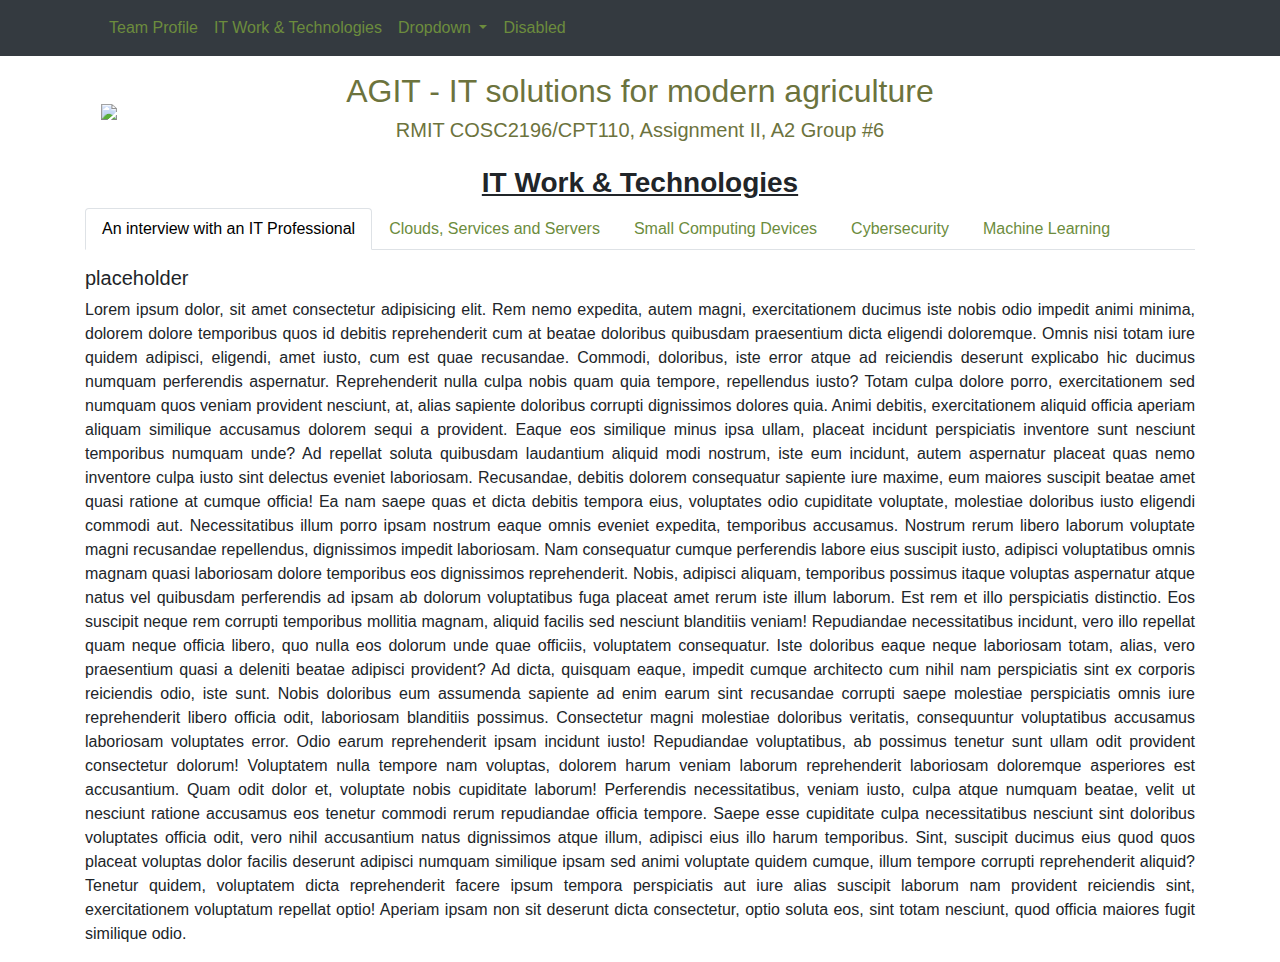
==== it_work_technologies.html @ 62712d17 "styles changed; content added;" ====
<!DOCTYPE html>
<html lang="en">

<head>
    <meta charset="UTF-8">
    <meta name="viewport" content="width=device-width, initial-scale=1.0">
    <meta http-equiv="X-UA-Compatible" content="ie=edge">
    <title>AGIT - IT Work & Technologies</title>
    <link rel="stylesheet" href="style.css">
    <link rel="stylesheet" href="https://stackpath.bootstrapcdn.com/bootstrap/4.3.1/css/bootstrap.min.css"
        integrity="sha384-ggOyR0iXCbMQv3Xipma34MD+dH/1fQ784/j6cY/iJTQUOhcWr7x9JvoRxT2MZw1T" crossorigin="anonymous">
    <script src="https://ajax.googleapis.com/ajax/libs/jquery/3.4.1/jquery.min.js"></script>
    <script src="https://stackpath.bootstrapcdn.com/bootstrap/4.3.1/js/bootstrap.min.js"
        integrity="sha384-JjSmVgyd0p3pXB1rRibZUAYoIIy6OrQ6VrjIEaFf/nJGzIxFDsf4x0xIM+B07jRM"
        crossorigin="anonymous"></script>
</head>

<body>

    <!--nav to be replaced when everything is finished-->

    <div id="main_nav" class="container-fluid bg-dark">
        <div class="container">
            <nav class="navbar navbar-expand-lg">
                <button class="navbar-toggler" type="button" data-toggle="collapse"
                    data-target="#navbarSupportedContent" aria-controls="navbarSupportedContent" aria-expanded="false"
                    aria-label="Toggle navigation">
                    <span class="navbar-toggler-icon"></span>
                </button>

                <div class="collapse navbar-collapse" id="navbarSupportedContent">
                    <ul class="navbar-nav mr-auto">
                        <li class="nav-item">
                            <a class="nav-link" href="index.html">Team Profile</a>
                        </li>
                        <li class="nav-item active">
                            <a class="nav-link" href="it_work_technologies.html">IT Work & Technologies</a>
                        </li>
                        <li class="nav-item dropdown">
                            <a class="nav-link dropdown-toggle" href="#" id="navbarDropdown" role="button"
                                data-toggle="dropdown" aria-haspopup="true" aria-expanded="false">
                                Dropdown
                            </a>
                            <div class="dropdown-menu" aria-labelledby="navbarDropdown">
                                <a class="dropdown-item" href="#">Action</a>
                                <a class="dropdown-item" href="#">Another action</a>
                                <div class="dropdown-divider"></div>
                                <a class="dropdown-item" href="#">Something else here</a>
                            </div>
                        </li>
                        <li class="nav-item">
                            <a class="nav-link disabled" href="#">Disabled</a>
                        </li>
                    </ul>
                </div>
            </nav>
        </div>
    </div>



    <div id="header" class="container">
        <div class="row align-items-center p-3">
            <div class="col col-4 col-md-2 col-lg-1">
                <img src="img/logo.png" width="80%">
            </div>
            <div class="col col-10 text-center">
                <h2>
                    AGIT - IT solutions for modern agriculture
                </h2>
                <h5>
                    RMIT COSC2196/CPT110, Assignment II, A2 Group #6
                </h5>
            </div>
        </div>
    </div>


    <div id="technology-content" class="container">
        <div class="row justify-content-center">
            <div class="col">
                <h3 class="head text-center">
                    IT Work & Technologies
                </h3>
            </div>
            <div class="col col-xl-12">
                <ul class="nav nav-tabs" id="myTab" role="tablist">
                    <li class="nav-item">
                        <a class="nav-link active" id="IT-interview-tab" data-toggle="tab" href="#IT-interview"
                            role="tab" aria-controls="IT-interview" aria-selected="true">An interview with an IT
                            Professional</a>
                    </li>
                    <li class="nav-item">
                        <a class="nav-link" id="clouds_services_servers-tab" data-toggle="tab"
                            href="#clouds_services_servers" role="tab" aria-controls="clouds_services_servers"
                            aria-selected="false">Clouds, Services and Servers</a>
                    </li>
                    <li class="nav-item">
                        <a class="nav-link" id="sbc-tab" data-toggle="tab" href="#sbc" role="tab" aria-controls="sbc"
                            aria-selected="false">Small Computing Devices</a>
                    </li>
                    <li class="nav-item">
                        <a class="nav-link" id="cybersecurity-tab" data-toggle="tab" href="#cybersecurity" role="tab"
                            aria-controls="cybersecurity" aria-selected="false">Cybersecurity</a>
                    </li>
                    <li class="nav-item">
                        <a class="nav-link" id="machine-learning-tab" data-toggle="tab" href="#machine-learning"
                            role="tab" aria-controls="machine-learning" aria-selected="false">Machine Learning</a>
                    </li>
                </ul>
                <div class="tab-content pt-3 fade-bg" id="myTabContent">
                    <div class="tab-pane fade show active" id="IT-interview" role="tabpanel"
                        aria-labelledby="IT-interview-tab">
                        <h5>
                            <!--To be filled in-->
                            placeholder
                        </h5>
                        <p>
                            Lorem ipsum dolor, sit amet consectetur adipisicing elit. Rem nemo expedita, autem magni,
                            exercitationem ducimus iste nobis odio impedit animi minima, dolorem dolore temporibus quos
                            id debitis reprehenderit cum at beatae doloribus quibusdam praesentium dicta eligendi
                            doloremque. Omnis nisi totam iure quidem adipisci, eligendi, amet iusto, cum est quae
                            recusandae. Commodi, doloribus, iste error atque ad reiciendis deserunt explicabo hic
                            ducimus numquam perferendis aspernatur. Reprehenderit nulla culpa nobis quam quia tempore,
                            repellendus iusto? Totam culpa dolore porro, exercitationem sed numquam quos veniam
                            provident nesciunt, at, alias sapiente doloribus corrupti dignissimos dolores quia. Animi
                            debitis, exercitationem aliquid officia aperiam aliquam similique accusamus dolorem sequi a
                            provident. Eaque eos similique minus ipsa ullam, placeat incidunt perspiciatis inventore
                            sunt nesciunt temporibus numquam unde? Ad repellat soluta quibusdam laudantium aliquid modi
                            nostrum, iste eum incidunt, autem aspernatur placeat quas nemo inventore culpa iusto sint
                            delectus eveniet laboriosam. Recusandae, debitis dolorem consequatur sapiente iure maxime,
                            eum maiores suscipit beatae amet quasi ratione at cumque officia! Ea nam saepe quas et dicta
                            debitis tempora eius, voluptates odio cupiditate voluptate, molestiae doloribus iusto
                            eligendi commodi aut. Necessitatibus illum porro ipsam nostrum eaque omnis eveniet expedita,
                            temporibus accusamus. Nostrum rerum libero laborum voluptate magni recusandae repellendus,
                            dignissimos impedit laboriosam. Nam consequatur cumque perferendis labore eius suscipit
                            iusto, adipisci voluptatibus omnis magnam quasi laboriosam dolore temporibus eos dignissimos
                            reprehenderit. Nobis, adipisci aliquam, temporibus possimus itaque voluptas aspernatur atque
                            natus vel quibusdam perferendis ad ipsam ab dolorum voluptatibus fuga placeat amet rerum
                            iste illum laborum. Est rem et illo perspiciatis distinctio. Eos suscipit neque rem corrupti
                            temporibus mollitia magnam, aliquid facilis sed nesciunt blanditiis veniam! Repudiandae
                            necessitatibus incidunt, vero illo repellat quam neque officia libero, quo nulla eos dolorum
                            unde quae officiis, voluptatem consequatur. Iste doloribus eaque neque laboriosam totam,
                            alias, vero praesentium quasi a deleniti beatae adipisci provident? Ad dicta, quisquam
                            eaque, impedit cumque architecto cum nihil nam perspiciatis sint ex corporis reiciendis
                            odio, iste sunt. Nobis doloribus eum assumenda sapiente ad enim earum sint recusandae
                            corrupti saepe molestiae perspiciatis omnis iure reprehenderit libero officia odit,
                            laboriosam blanditiis possimus. Consectetur magni molestiae doloribus veritatis,
                            consequuntur voluptatibus accusamus laboriosam voluptates error. Odio earum reprehenderit
                            ipsam incidunt iusto! Repudiandae voluptatibus, ab possimus tenetur sunt ullam odit
                            provident consectetur dolorum! Voluptatem nulla tempore nam voluptas, dolorem harum veniam
                            laborum reprehenderit laboriosam doloremque asperiores est accusantium. Quam odit dolor et,
                            voluptate nobis cupiditate laborum! Perferendis necessitatibus, veniam iusto, culpa atque
                            numquam beatae, velit ut nesciunt ratione accusamus eos tenetur commodi rerum repudiandae
                            officia tempore. Saepe esse cupiditate culpa necessitatibus nesciunt sint doloribus
                            voluptates officia odit, vero nihil accusantium natus dignissimos atque illum, adipisci eius
                            illo harum temporibus. Sint, suscipit ducimus eius quod quos placeat voluptas dolor facilis
                            deserunt adipisci numquam similique ipsam sed animi voluptate quidem cumque, illum tempore
                            corrupti reprehenderit aliquid? Tenetur quidem, voluptatem dicta reprehenderit facere ipsum
                            tempora perspiciatis aut iure alias suscipit laborum nam provident reiciendis sint,
                            exercitationem voluptatum repellat optio! Aperiam ipsam non sit deserunt dicta consectetur,
                            optio soluta eos, sint totam nesciunt, quod officia maiores fugit similique odio.
                        </p>
                    </div>
                    <div class="tab-pane p-3 fade-bg" id="clouds_services_servers" role="tabpanel"
                        aria-labelledby="clouds_services_servers-tab">
                        <h5>
                            What does it do?
                        </h5>
                        <p>
                            Clouds, services and servers play a large and growing role in the information technology
                            world as so
                            much of our
                            daily lives and information are likely stored online on servers. Cloud technology can be
                            defined by
                            the use of
                            storing or accessing data and services through a network most commonly, the internet. Some
                            of the
                            most common cloud
                            services are known as software as a service (SaaS), platform as a service (PaaS) and
                            infrastructure
                            as a service
                            (IaaS).
                        </p>
                        <p>
                            SaaS is a subscription based model which offers hosted software such as Microsoft office
                            365.
                            (Office.com, 2019)
                            PaaS is a subscription based model which offers hosted hardware and software solutions such
                            as
                            Microsoft azure. (Azure.microsoft.com, 2019)
                            IaaS is a subscription based model which offers hosted infrastructure such as Rackspace.
                            (Rackspace,
                            2019)

                        </p>
                        <p>
                            Each of these different services are similar in the ways they work and are all accessed via
                            the same
                            means through an internet connection from whatever device you are using or wherever you are
                            as long
                            as you have an internet connection. As the internet gets progressively faster more and more
                            users
                            are switching to cloud based services as the accessibility and availability is better than
                            ever
                            before.
                        </p>
                        <p>
                            Some of the benefits to switching to cloud based services for a large company may mean
                            instead of
                            hosting rooms full of expensive server equipment running everything from software to storage
                            on
                            site, they can lease the hardware from a provider at a monthly cost varied on the companies
                            needs.
                            As the company grows and the requirements grow they can simply ask for more servers or
                            storage space
                            for example and the impact is minimal along with the cost. If the company had to expand
                            onsite
                            storage for example this could cost tens of thousands of dollars in new hardware as opposed
                            to
                            simply adding onto an existing subscription cost.
                        </p>
                        <p>
                            Cloud technology and what makes it state of the art to say is that it is forming a
                            foundation for
                            the next generation of innovation and opens up the pathway for future exciting developments.
                            The
                            technology is changing the way business is structured and operated leaving developers with a
                            platform that can be built on for many years to come.
                        </p>
                        <p>
                            Cloud computing has become extremely powerful recently and a there is now a cloud hosted
                            gaming
                            platform which offers ultra high spec gaming systems with custom servers. This allows gamers
                            to own
                            a budget pc, connect to this service and have access to some of the most powerful gaming
                            hardware
                            with a low monthly cost.
                        </p>
                        <p>
                            This means that the user is able to play a selection of the most popular gaming titles
                            available at
                            some of the highest settings and framerates without the need to pay out thousands of dollars
                            every
                            couple of years to stay up to date.
                        </p>
                        <p>
                            The future of cloud technology will build around speed and availability and we can look
                            forward to
                            seeing a huge increase in instant response time. This will allow new services such as
                            intelligence
                            on demand and VR environments for every day activities.
                        </p>
                        <p>
                            Cloud based services are made possible through the power of networking and the internet,
                            without
                            either of these there would be no cloud hosted services. Data centres also play a key role
                            in the
                            cloud as there needs to be a place to physically host all of these services and hardware
                            that is
                            being removed for the normal business environment.
                        </p>
                        <h5>
                            What is the likely impact?
                        </h5>
                        <p>
                            The impact of the cloud is a huge deal which will and has changed the way that people,
                            business and
                            enterprise structure and scale. As cloud grows in popularity so do the services and
                            providers for
                            the technology which has opened up a whole new stream and use for the internet. This
                            technology is
                            allowing a whole new sector for training and to become a specialist in the field.
                        </p>
                        <p>
                            With a rapidly growing technology such as cloud we are starting to see more data centres
                            being built
                            and expanded all over the world as traditional data centre traffic is being overrun by cloud
                            services. According to networking giant Cisco, by 2021 cloud data centre traffic will
                            represent 95%
                            of total data centre traffic. (Provider, (GCI) and Papers, 2019)
                        </p>
                        <p>
                            The vast majority of individuals and business from small to enterprise that use a form of
                            computer
                            technology will in turn be affected in some way or another by cloud technology. This could
                            be from
                            so many different areas where cloud is used such as communicating to collaborating. For
                            business not
                            having the need to provide as much IT infrastructure on site. Workstations can run as
                            effective thin
                            clients lowering the cost of hardware. On an individual level storage services are commonly
                            used for
                            even the most basic things such as storing photos or notes from your phone.
                        </p>
                        <p>
                            As companies can work and rely on the availability and uptime of cloud services this lessens
                            the
                            need for onsite IT staff meaning that a medium sized company who may have had teams of staff
                            at each
                            office can scale back and potentially run a smaller IT team out of a head office. On the
                            other side
                            of the coin, cloud technology is also increasing the need for a skilled and specialised
                            workforce
                            which is in turn creating many new jobs across a number of areas from data centres through
                            to
                            developers, engineers and the list goes on.
                        </p>
                        <h5>
                            How will this affect you?
                        </h5>
                        <p>
                            Through my day to day life the cloud plays an integral part of both my work life and my
                            personal
                            life. All of my personal data from my mobile phone is backed up to a cloud service which
                            makes it
                            easy to change phones in case of damage or an upgrade as the backup can just be downloaded
                            to the
                            new device and from anywhere with an internet connection. The use of other cloud based
                            software
                            platforms such as Microsoft office 365 that I use for all kinds of work and communication
                            daily. In
                            my workplace we host our own cloud based services around the physical security industry
                            which has
                            turned a traditional set of analogue systems into a an IP and digital platform increasing
                            alarm
                            response times along with system uptime through cloud based monitoring platforms.
                        </p>
                        <p>
                            I have the ability to share data with colleagues and the freedom to work away from the
                            office in any
                            remote location and be able to service the business as If I were on site in the office
                            thanks to the
                            use of cloud hosted collaboration software. Even the simple things such as our phone system
                            that
                            traditionally used to be ran from an old degraded copper network known as our telephone
                            exchange has
                            been upgraded to cloud hosted telecommunications technology using voice over IP or VoiP for
                            short.
                            This service offers a higher call quality along with less downtime.
                        </p>
                        <p>
                            Members of my family and friends also embrace the use of these above mentioned services as
                            it makes
                            their lives easier. Many cloud services offer family options where for a slightly higher
                            plan cost
                            the whole family can make use of the particular service. For example, I can purchase a
                            subscription
                            plan to Microsoft office 365 and for a few dollars extra use the software on more than just
                            the one
                            device. In many cases when purchasing an app for the smartphone it can be downloaded to up
                            to five
                            other family members through family sharing.
                        </p>
                        <p>
                            In summary cloud, services, servers and everything that this technology encumbers is a
                            rapidly
                            growing industry that is forging a pathway for the way that we interact with computers and
                            technology in our daily lives as well as creating a platform for exciting future development
                            which
                            in my opinion is limitless.
                        </p>
                        <h5 class="head">
                            References
                        </h5>
                        <ul>
                            <li>
                                Office.com. (2019). Office 365 Login | Microsoft Office. [online]<br />
                                Available at: <a href="https://www.office.com/">https://www.office.com/</a> [Accessed 8
                                Oct.
                                2019].
                            </li>
                            <li>
                                Azure.microsoft.com. (2019). Create your Azure free account today | Microsoft Azure.
                                [online]<br />
                                Available at: <a
                                    href="https://azure.microsoft.com/en-au/free/">https://azure.microsoft.com/en-au/free/</a>
                                [Accessed 8 Oct. 2019].

                            </li>
                            <li>
                                Rackspace. (2019). Rackspace: Managed Dedicated & Cloud Computing Services.
                                [online]<br />
                                Available at: <a
                                    href="https://www.rackspace.com/en-au">https://www.rackspace.com/en-au</a>
                                [Accessed 8 Oct. 2019].

                            </li>
                            <li>
                                Provider, S., (GCI), G. and Papers, W. (2019). Cisco Global Cloud Index: Forecast and
                                Methodology, 2016–2021 White Paper. [online] Cisco.<br />
                                Available at:
                                <a
                                    href="https://www.cisco.com/c/en/us/solutions/collateral/service-provider/global-cloud-index-gci/white-paper-c11-738085.html">https://www.cisco.com/c/en/us/solutions/collateral/service-provider/global-cloud-index-gci/white-paper-c11-738085.html</a>
                                [Accessed 9 Oct. 2019].

                            </li>
                        </ul>
                    </div>
                    <div class="tab-pane p-3 fade-bg" id="sbc" role="tabpanel" aria-labelledby="sbc-tab">
                        <h5>
                            What does it do?
                        </h5>
                        <p>
                            Small computing devices, also known as SBCs (Single Board Computers), like Raspberry PIs,
                            Arduinos
                            and Makey Makeys have become more popular than ever before. But what are those devices and
                            what can
                            they actually do?
                        </p>
                        <p>
                            The initial idea of these little computers was to provide affordable hardware with enough
                            power to
                            students and non-students to learn programming and engineering in a practical way. This idea
                            completely took off, and nowadays they are used everywhere: by students, hobbyists, or
                            companies to
                            develop and prototype projects of all kinds. They can also be used by pupils to get in
                            contact with
                            programming for the first time and to learn about science. Universities use them for
                            instance to
                            monitor and control robots or race cars. Another common usage is IoT (Internet of Things).
                            This is a
                            network of sensors and actuators in combination with SBCs which are locally separated but
                            communicate over the internet (or a local area network). For example, if an optical sensor
                            in a
                            warehouse senses too much light, window shades, up high on the roof, could be closed
                            automatically.
                            If now, however, the temperature drops to a critical point, another device could switch on a
                            heater.
                        </p>
                        <p>
                            SBCs are often not bigger than a credit card. The Raspberry PI foundation, for instance, has
                            just
                            released the 4th version of its SBC which allows a user to connect two 4k displays, USB3
                            devices and
                            Gigabit Ethernet – all of that on a circuit board which measures only 85x56mm. However, one
                            of the
                            main features of all of these devices is the “General-purpose input/output” (GPIO). The
                            GPIOs are
                            required to read and send data to sensors like temperature-, motion-, magnetic- and light
                            sensors,
                            and actuators like servo-, stepper- or DC motors, relays or solenoids. The variety of
                            sensors and
                            actuators are endless and in combination with these little computers, the applications are
                            unlimited. In the end, the computer code written by the developer decides what the SBC does.
                        </p>
                        <p>
                            A just recently released SBC is Google’s “Coral”. Coral’s focus lies in a different area,
                            though. It
                            comes with a tensor processing unit (TPS) that helps to accelerate AI processing locally.
                            Similarly,
                            NVIDIA’s Jetson Nano, also released in 2019, is equipped with a 128 core GPU – this is also
                            a great
                            advantage for AI processing. The benefits of the local processing units are clear: the data
                            is saved
                            locally; it is independent from the internet and delays caused by the internet connections
                            are
                            reduced. Concerns about privacy are also limited as the data isn’t being processed in some
                            random
                            datacenters.
                        </p>
                        <p>
                            Since the first appearance of single board computers, their power has increased
                            substantially and
                            the use cases of them are not limited to data input / output and scrips which process that
                            data,
                            anymore. For instance, the “UDOO x86 Ultra” or the “LattePanda 4G/64GB” are powerful enough
                            to run
                            mainstream operating systems like Windows 10 and can run most applications an average user
                            would
                            use.
                        </p>
                        <p>
                            There are likely to be two technological developments for SBCs in the near future which
                            don’t
                            necessarily require new but refined technology. The first development would be an even
                            higher
                            performance, more RAM and higher CPU & GPU speed. The other one would be the further
                            development of
                            AI technology for these devices. With that development, the application area will be even
                            broader
                            and yet in some cases (Coral or Jetson) more specific and specialized.
                        </p>
                        <p>
                            To conclude, SBCs are (often) low-cost single board computers which have been originally
                            developed
                            for educational purposes. They are very small and yet powerful and can be used as a day-to
                            day
                            computer orin combination with sensors and actors to realize many different hardware
                            projects or to
                            provide an edge-computing solution for CPU-core demanding applications like AI on an
                            energy-efficient base. They are likely to increase in CPU, GPU and RAM and will be even more
                            suitable for the tasks given above.
                        </p>
                        <h5>
                            What is the likely impact?
                        </h5>
                        <p>
                            These devices are quite unlimited in their options and use cases already. But how are
                            they going
                            to impact our future, what could potentially change and how could be most affected?

                        </p>
                        <p>
                            AI specific SBCs like the Coral or Jetson show that there could be a potential shift from
                            cloud
                            computing to edge computing. Companies and individuals could use these devices to process
                            their AI
                            locally instead of using big companies and their datacenters for that.
                            The complete opposite, however, comes in connection with cloud computing. As some SBC
                            hardware is
                            available already to run day to day tasks, clouds could be used to outsource more
                            CPU-demanding
                            tasks. A trend could develop to move away from powerful desktop- or laptop computers and
                            replace
                            them with cheaper SBCs. One result of that would be that people save money and resources and
                            people
                            which weren’t able to afford computers before, can possibly afford one now. Another
                            advantage of
                            using SBCs instead of bigger unites would be the potential reduction of energy consumption
                            as well
                            as the reduced demand for natural resources to produce the often “overpowered” home
                            computers.
                            Furthermore, the number of developers grow bigger and bigger. This can result in a flood of
                            very
                            innovative, new products developed in cooperation with professionals and non-professionals.
                            The open
                            source project “MagicMirror” (<a
                                href="https://magicmirror.builders/">https://magicmirror.builders/</a>) is a good
                            example for
                            that.
                            However, not only open source projects will benefit from SBCs. The number of tech startups
                            will also
                            increase as the financial capital needed is much smaller than without the accessibility of
                            those
                            tiny little helpers. This is likely to result in more competition and therefore higher
                            quality
                            products and probably also in a broader spectrum of innovations.
                        </p>
                        <h5>
                            How will this affect you?
                        </h5>
                        <p>
                            How are those SBCs going to affect me, my families or friends? What is going to change?
                        </p>
                        <p>
                            If they are going to be market a bit differently (more towards day-to-day user than towards
                            the avid
                            programmer or engineer), I think they can have a big impact on my friends and family. Many
                            of them
                            don’t require a lot of power and they could easily use these devices which then saves them
                            money. A
                            more subtle effect will be the appearance of smart devices which may have been develop on a
                            base of
                            SBCs and which possibly would not have been developed or only at a later point without the
                            accessibility of them.
                        </p>
                        <p>
                            I have personally only used the Raspberry PI so far, but they sparked such an interest in IT
                            in me,
                            that I have decided to dive deeper into the field and to study it. In the future, they will
                            likely
                            be used for three things by me.
                            First and for now most importantly, they will provide me a hardware base to support my
                            studies at
                            low cost. They will be my first choice to explore and learn IT hands-on. Arduinos or
                            Raspberry PIs
                            for more general programming experiences and to gain IoT knowledge, hardware like Coral or
                            Jetson as
                            a platform for potential AI studies.

                        </p>
                    </div>
                    <div class="tab-pane p-3 fade-bg" id="cybersecurity" role="tabpanel"
                        aria-labelledby="cybersecurity-tab">
                        <h5>
                            <!--To be filled in-->
                            placeholder
                        </h5>
                        <p>
                            Lorem ipsum dolor, sit amet consectetur adipisicing elit. Rem nemo expedita, autem magni,
                            exercitationem ducimus iste nobis odio impedit animi minima, dolorem dolore temporibus quos
                            id debitis reprehenderit cum at beatae doloribus quibusdam praesentium dicta eligendi
                            doloremque. Omnis nisi totam iure quidem adipisci, eligendi, amet iusto, cum est quae
                            recusandae. Commodi, doloribus, iste error atque ad reiciendis deserunt explicabo hic
                            ducimus numquam perferendis aspernatur. Reprehenderit nulla culpa nobis quam quia tempore,
                            repellendus iusto? Totam culpa dolore porro, exercitationem sed numquam quos veniam
                            provident nesciunt, at, alias sapiente doloribus corrupti dignissimos dolores quia. Animi
                            debitis, exercitationem aliquid officia aperiam aliquam similique accusamus dolorem sequi a
                            provident. Eaque eos similique minus ipsa ullam, placeat incidunt perspiciatis inventore
                            sunt nesciunt temporibus numquam unde? Ad repellat soluta quibusdam laudantium aliquid modi
                            nostrum, iste eum incidunt, autem aspernatur placeat quas nemo inventore culpa iusto sint
                            delectus eveniet laboriosam. Recusandae, debitis dolorem consequatur sapiente iure maxime,
                            eum maiores suscipit beatae amet quasi ratione at cumque officia! Ea nam saepe quas et dicta
                            debitis tempora eius, voluptates odio cupiditate voluptate, molestiae doloribus iusto
                            eligendi commodi aut. Necessitatibus illum porro ipsam nostrum eaque omnis eveniet expedita,
                            temporibus accusamus. Nostrum rerum libero laborum voluptate magni recusandae repellendus,
                            dignissimos impedit laboriosam. Nam consequatur cumque perferendis labore eius suscipit
                            iusto, adipisci voluptatibus omnis magnam quasi laboriosam dolore temporibus eos dignissimos
                            reprehenderit. Nobis, adipisci aliquam, temporibus possimus itaque voluptas aspernatur atque
                            natus vel quibusdam perferendis ad ipsam ab dolorum voluptatibus fuga placeat amet rerum
                            iste illum laborum. Est rem et illo perspiciatis distinctio. Eos suscipit neque rem corrupti
                            temporibus mollitia magnam, aliquid facilis sed nesciunt blanditiis veniam! Repudiandae
                            necessitatibus incidunt, vero illo repellat quam neque officia libero, quo nulla eos dolorum
                            unde quae officiis, voluptatem consequatur. Iste doloribus eaque neque laboriosam totam,
                            alias, vero praesentium quasi a deleniti beatae adipisci provident? Ad dicta, quisquam
                            eaque, impedit cumque architecto cum nihil nam perspiciatis sint ex corporis reiciendis
                            odio, iste sunt. Nobis doloribus eum assumenda sapiente ad enim earum sint recusandae
                            corrupti saepe molestiae perspiciatis omnis iure reprehenderit libero officia odit,
                            laboriosam blanditiis possimus. Consectetur magni molestiae doloribus veritatis,
                            consequuntur voluptatibus accusamus laboriosam voluptates error. Odio earum reprehenderit
                            ipsam incidunt iusto! Repudiandae voluptatibus, ab possimus tenetur sunt ullam odit
                            provident consectetur dolorum! Voluptatem nulla tempore nam voluptas, dolorem harum veniam
                            laborum reprehenderit laboriosam doloremque asperiores est accusantium. Quam odit dolor et,
                            voluptate nobis cupiditate laborum! Perferendis necessitatibus, veniam iusto, culpa atque
                            numquam beatae, velit ut nesciunt ratione accusamus eos tenetur commodi rerum repudiandae
                            officia tempore. Saepe esse cupiditate culpa necessitatibus nesciunt sint doloribus
                            voluptates officia odit, vero nihil accusantium natus dignissimos atque illum, adipisci eius
                            illo harum temporibus. Sint, suscipit ducimus eius quod quos placeat voluptas dolor facilis
                            deserunt adipisci numquam similique ipsam sed animi voluptate quidem cumque, illum tempore
                            corrupti reprehenderit aliquid? Tenetur quidem, voluptatem dicta reprehenderit facere ipsum
                            tempora perspiciatis aut iure alias suscipit laborum nam provident reiciendis sint,
                            exercitationem voluptatum repellat optio! Aperiam ipsam non sit deserunt dicta consectetur,
                            optio soluta eos, sint totam nesciunt, quod officia maiores fugit similique odio.
                        </p>
                    </div>
                    <div class="tab-pane p-3 fade-bg" id="machine-learning" role="tabpanel"
                        aria-labelledby="machine-learning-tab">
                        <h5>
                            <!--To be filled in-->
                            placeholder
                        </h5>
                        <p>
                            Lorem ipsum dolor, sit amet consectetur adipisicing elit. Rem nemo expedita, autem magni,
                            exercitationem ducimus iste nobis odio impedit animi minima, dolorem dolore temporibus quos
                            id debitis reprehenderit cum at beatae doloribus quibusdam praesentium dicta eligendi
                            doloremque. Omnis nisi totam iure quidem adipisci, eligendi, amet iusto, cum est quae
                            recusandae. Commodi, doloribus, iste error atque ad reiciendis deserunt explicabo hic
                            ducimus numquam perferendis aspernatur. Reprehenderit nulla culpa nobis quam quia tempore,
                            repellendus iusto? Totam culpa dolore porro, exercitationem sed numquam quos veniam
                            provident nesciunt, at, alias sapiente doloribus corrupti dignissimos dolores quia. Animi
                            debitis, exercitationem aliquid officia aperiam aliquam similique accusamus dolorem sequi a
                            provident. Eaque eos similique minus ipsa ullam, placeat incidunt perspiciatis inventore
                            sunt nesciunt temporibus numquam unde? Ad repellat soluta quibusdam laudantium aliquid modi
                            nostrum, iste eum incidunt, autem aspernatur placeat quas nemo inventore culpa iusto sint
                            delectus eveniet laboriosam. Recusandae, debitis dolorem consequatur sapiente iure maxime,
                            eum maiores suscipit beatae amet quasi ratione at cumque officia! Ea nam saepe quas et dicta
                            debitis tempora eius, voluptates odio cupiditate voluptate, molestiae doloribus iusto
                            eligendi commodi aut. Necessitatibus illum porro ipsam nostrum eaque omnis eveniet expedita,
                            temporibus accusamus. Nostrum rerum libero laborum voluptate magni recusandae repellendus,
                            dignissimos impedit laboriosam. Nam consequatur cumque perferendis labore eius suscipit
                            iusto, adipisci voluptatibus omnis magnam quasi laboriosam dolore temporibus eos dignissimos
                            reprehenderit. Nobis, adipisci aliquam, temporibus possimus itaque voluptas aspernatur atque
                            natus vel quibusdam perferendis ad ipsam ab dolorum voluptatibus fuga placeat amet rerum
                            iste illum laborum. Est rem et illo perspiciatis distinctio. Eos suscipit neque rem corrupti
                            temporibus mollitia magnam, aliquid facilis sed nesciunt blanditiis veniam! Repudiandae
                            necessitatibus incidunt, vero illo repellat quam neque officia libero, quo nulla eos dolorum
                            unde quae officiis, voluptatem consequatur. Iste doloribus eaque neque laboriosam totam,
                            alias, vero praesentium quasi a deleniti beatae adipisci provident? Ad dicta, quisquam
                            eaque, impedit cumque architecto cum nihil nam perspiciatis sint ex corporis reiciendis
                            odio, iste sunt. Nobis doloribus eum assumenda sapiente ad enim earum sint recusandae
                            corrupti saepe molestiae perspiciatis omnis iure reprehenderit libero officia odit,
                            laboriosam blanditiis possimus. Consectetur magni molestiae doloribus veritatis,
                            consequuntur voluptatibus accusamus laboriosam voluptates error. Odio earum reprehenderit
                            ipsam incidunt iusto! Repudiandae voluptatibus, ab possimus tenetur sunt ullam odit
                            provident consectetur dolorum! Voluptatem nulla tempore nam voluptas, dolorem harum veniam
                            laborum reprehenderit laboriosam doloremque asperiores est accusantium. Quam odit dolor et,
                            voluptate nobis cupiditate laborum! Perferendis necessitatibus, veniam iusto, culpa atque
                            numquam beatae, velit ut nesciunt ratione accusamus eos tenetur commodi rerum repudiandae
                            officia tempore. Saepe esse cupiditate culpa necessitatibus nesciunt sint doloribus
                            voluptates officia odit, vero nihil accusantium natus dignissimos atque illum, adipisci eius
                            illo harum temporibus. Sint, suscipit ducimus eius quod quos placeat voluptas dolor facilis
                            deserunt adipisci numquam similique ipsam sed animi voluptate quidem cumque, illum tempore
                            corrupti reprehenderit aliquid? Tenetur quidem, voluptatem dicta reprehenderit facere ipsum
                            tempora perspiciatis aut iure alias suscipit laborum nam provident reiciendis sint,
                            exercitationem voluptatum repellat optio! Aperiam ipsam non sit deserunt dicta consectetur,
                            optio soluta eos, sint totam nesciunt, quod officia maiores fugit similique odio.
                        </p>
                    </div>
                </div>
            </div>
        </div>
    </div>


</body>

</html>
---- style.css ----
body {
    background-color: #F2F2F2;
}
#header {
    color: #6C733D;
}

p {
    text-align: justify;
    text-justify: auto!important;
}
a {
    color: #6C8C3D!important;
}

.bg-dark a:visited {
    color: lightgrey!important;
}

a.active {
    color: black!important;
}

.head {
    font-weight: 800;
    text-decoration: underline;
}
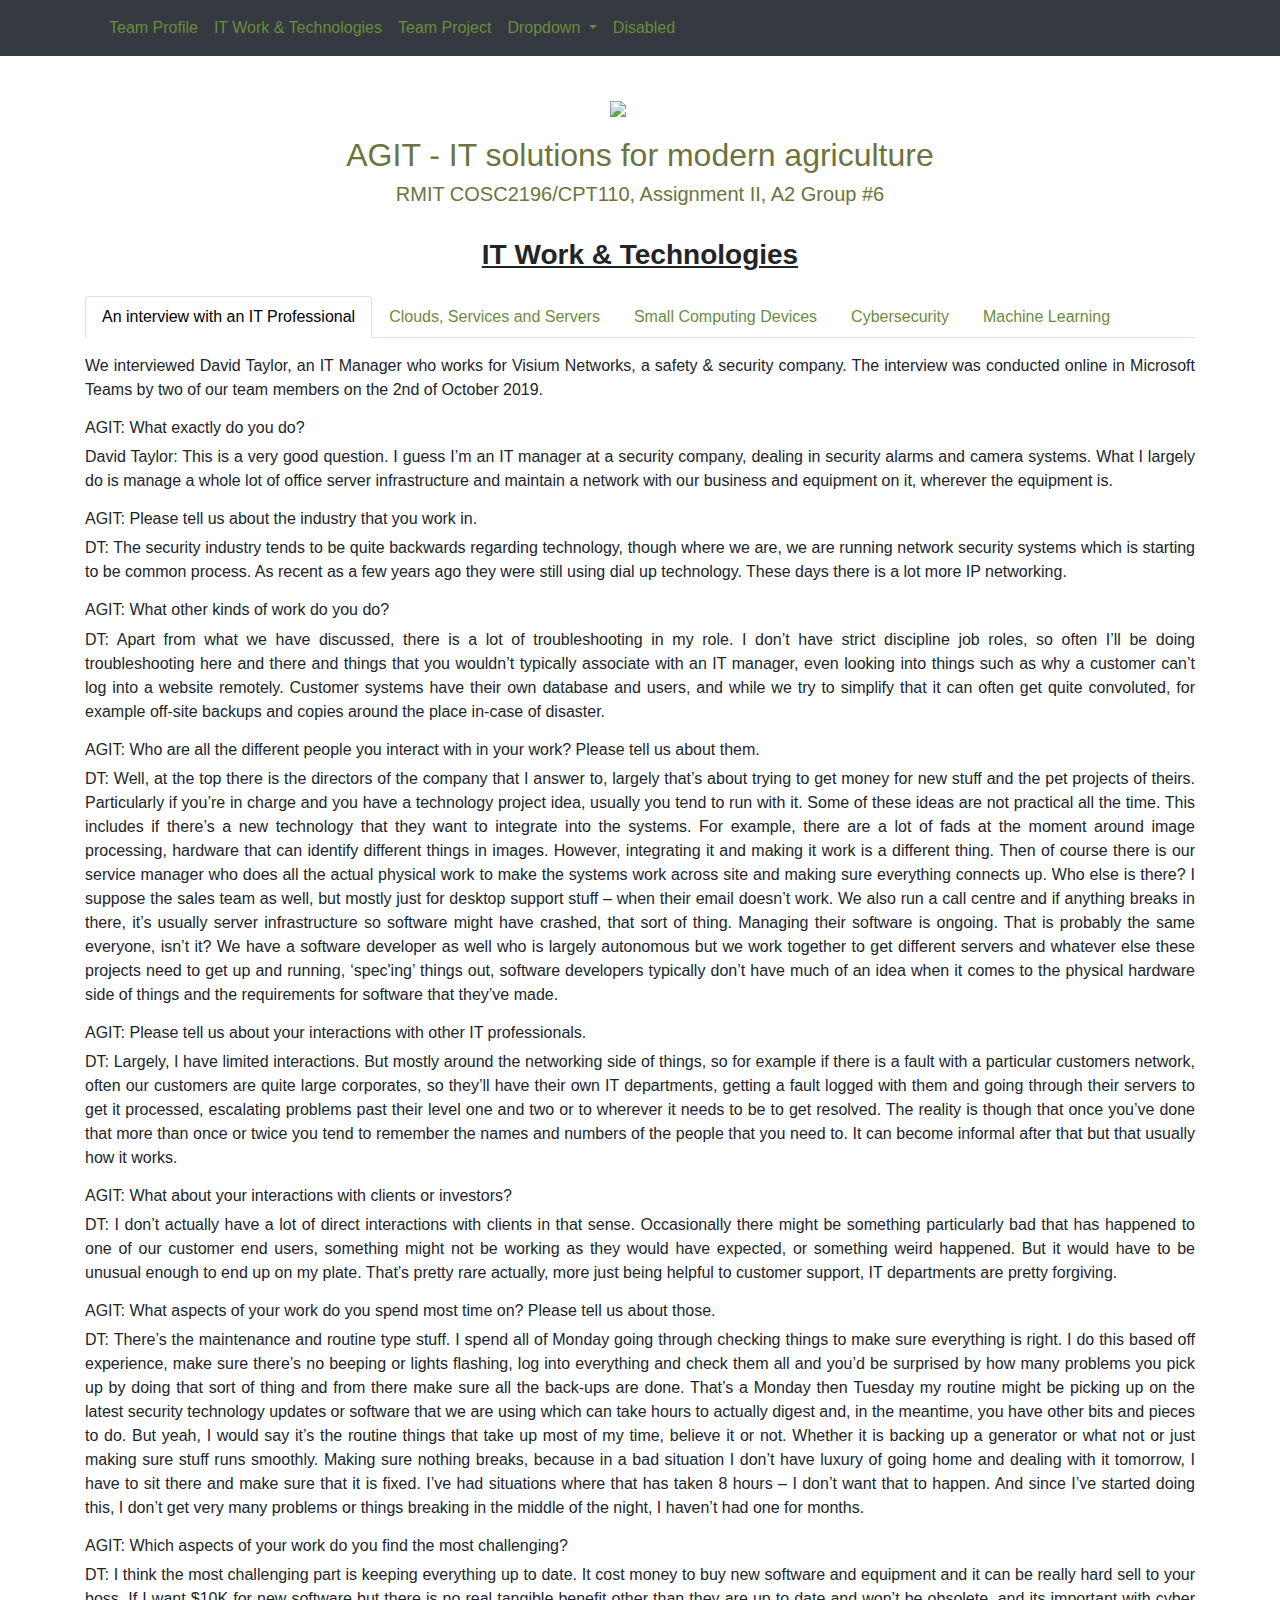
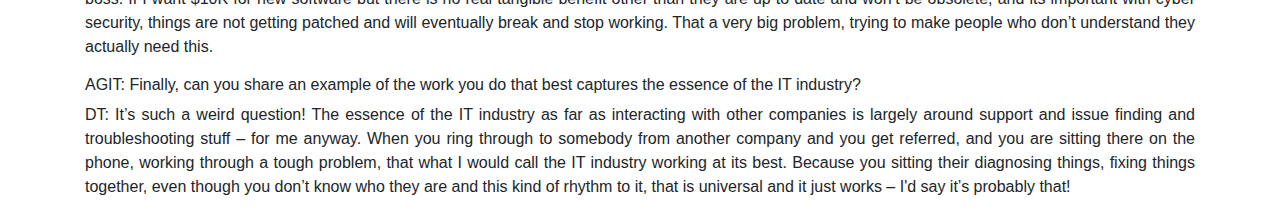
==== commit ffbf8ad5: "major changes: added profile page & description; changed header; changed nav. minor changes: improve" ====
--- a/it_work_technologies.html
+++ b/it_work_technologies.html
@@ -35,6 +35,9 @@
                         </li>
                         <li class="nav-item active">
                             <a class="nav-link" href="it_work_technologies.html">IT Work & Technologies</a>
+                        </li>
+                        <li class="nav-item">
+                            <a class="nav-link" href="project.html">Team Project</a>
                         </li>
                         <li class="nav-item dropdown">
                             <a class="nav-link dropdown-toggle" href="#" id="navbarDropdown" role="button"
@@ -57,13 +60,14 @@
         </div>
     </div>
 
-
-
-    <div id="header" class="container">
-        <div class="row align-items-center p-3">
+    <!--header-->
+    <div id="header" class="container align-items-center p-4">
+        <div class="row p-3 justify-content-center">
             <div class="col col-4 col-md-2 col-lg-1">
-                <img src="img/logo.png" width="80%">
+                <img src="img/logo.png" width="100%">
             </div>
+        </div>
+        <div class="row justify-content-center">
             <div class="col col-10 text-center">
                 <h2>
                     AGIT - IT solutions for modern agriculture
@@ -75,14 +79,15 @@
         </div>
     </div>
 
-
     <div id="technology-content" class="container">
         <div class="row justify-content-center">
             <div class="col">
-                <h3 class="head text-center">
+                <h3 class="head text-center pb-3">
                     IT Work & Technologies
                 </h3>
             </div>
+        </div>
+        <div class="row justify-content-center">
             <div class="col col-xl-12">
                 <ul class="nav nav-tabs" id="myTab" role="tablist">
                     <li class="nav-item">
@@ -111,6 +116,542 @@
                 <div class="tab-content pt-3 fade-bg" id="myTabContent">
                     <div class="tab-pane fade show active" id="IT-interview" role="tabpanel"
                         aria-labelledby="IT-interview-tab">
+                        <p>
+                            We interviewed David Taylor, an IT Manager who works for Visium Networks, a safety &
+                            security company. The interview was conducted online in Microsoft Teams by two of our team
+                            members on the 2nd of October 2019.
+                        </p>
+                        <h6>
+                            AGIT: What exactly do you do?
+                        </h6>
+                        <p>
+                            David Taylor: This is a very good question. I guess I’m an IT manager at a security company,
+                            dealing in security alarms and camera systems. What I largely do is manage a whole lot of
+                            office server infrastructure and maintain a network with our business and equipment on it,
+                            wherever the equipment is.
+                        </p>
+                        <h6>
+                            AGIT: Please tell us about the industry that you work in.
+                        </h6>
+                        <p>
+                            DT: The security industry tends to be quite backwards regarding technology, though where we
+                            are, we are running network security systems which is starting to be common process. As
+                            recent as a few years ago they were still using dial up technology. These days there is a
+                            lot more IP networking.
+                        </p>
+                        <h6>
+                            AGIT: What other kinds of work do you do?
+                        </h6>
+                        <p>
+                            DT: Apart from what we have discussed, there is a lot of troubleshooting in my role. I don’t
+                            have strict discipline job roles, so often I’ll be doing troubleshooting here and there and
+                            things that you wouldn’t typically associate with an IT manager, even looking into things
+                            such as why a customer can’t log into a website remotely. Customer systems have their own
+                            database and users, and while we try to simplify that it can often get quite convoluted, for
+                            example off-site backups and copies around the place in-case of disaster.
+                        </p>
+                        <h6>
+                            AGIT: Who are all the different people you interact with in your work? Please tell us about
+                            them.
+                        </h6>
+                        <p>
+                            DT: Well, at the top there is the directors of the company that I answer to, largely that’s
+                            about trying to get money for new stuff and the pet projects of theirs. Particularly if
+                            you’re in charge and you have a technology project idea, usually you tend to run with it.
+                            Some of these ideas are not practical all the time. This includes if there’s a new
+                            technology that they want to integrate into the systems. For example, there are a lot of
+                            fads at the moment around image processing, hardware that can identify different things in
+                            images. However, integrating it and making it work is a different thing. Then of course
+                            there is our service manager who does all the actual physical work to make the systems work
+                            across site and making sure everything connects up. Who else is there? I suppose the sales
+                            team as well, but mostly just for desktop support stuff – when their email doesn’t work. We
+                            also run a call centre and if anything breaks in there, it’s usually server infrastructure
+                            so software might have crashed, that sort of thing. Managing their software is ongoing. That
+                            is probably the same everyone, isn’t it? We have a software developer as well who is largely
+                            autonomous but we work together to get different servers and whatever else these projects
+                            need to get up and running, ‘spec'ing’ things out, software developers typically don’t have
+                            much of an idea when it comes to the physical hardware side of things and the requirements
+                            for software that they’ve made.
+                        </p>
+                        <h6>
+                            AGIT: Please tell us about your interactions with other IT professionals.
+                        </h6>
+                        <p>
+                            DT: Largely, I have limited interactions. But mostly around the networking side of things,
+                            so for example if there is a fault with a particular customers network, often our customers
+                            are quite large corporates, so they’ll have their own IT departments, getting a fault logged
+                            with them and going through their servers to get it processed, escalating problems past
+                            their level one and two or to wherever it needs to be to get resolved. The reality is though
+                            that once you’ve done that more than once or twice you tend to remember the names and
+                            numbers of the people that you need to. It can become informal after that but that usually
+                            how it works.
+                        </p>
+                        <h6>
+                            AGIT: What about your interactions with clients or investors?
+                        </h6>
+                        <p>
+                            DT: I don’t actually have a lot of direct interactions with clients in that sense.
+                            Occasionally there might be something particularly bad that has happened to one of our
+                            customer end users, something might not be working as they would have expected, or something
+                            weird happened. But it would have to be unusual enough to end up on my plate. That’s pretty
+                            rare actually, more just being helpful to customer support, IT departments are pretty
+                            forgiving.
+                        </p>
+                        <h6>
+                            AGIT: What aspects of your work do you spend most time on? Please tell us about those.
+                        </h6>
+                        <p>
+                            DT: There’s the maintenance and routine type stuff. I spend all of Monday going through
+                            checking things to make sure everything is right. I do this based off experience, make sure
+                            there’s no beeping or lights flashing, log into everything and check them all and you’d be
+                            surprised by how many problems you pick up by doing that sort of thing and from there make
+                            sure all the back-ups are done. That’s a Monday then Tuesday my routine might be picking up
+                            on the latest security technology updates or software that we are using which can take hours
+                            to actually digest and, in the meantime, you have other bits and pieces to do. But yeah, I
+                            would say it’s the routine things that take up most of my time, believe it or not. Whether
+                            it is backing up a generator or what not or just making sure stuff runs smoothly. Making
+                            sure nothing breaks, because in a bad situation I don’t have luxury of going home and
+                            dealing with it tomorrow, I have to sit there and make sure that it is fixed. I’ve had
+                            situations where that has taken 8 hours – I don’t want that to happen. And since I’ve
+                            started doing this, I don’t get very many problems or things breaking in the middle of the
+                            night, I haven’t had one for months.
+                        </p>
+                        <h6>
+                            AGIT: Which aspects of your work do you find the most challenging?
+                        </h6>
+                        <p>
+                            DT: I think the most challenging part is keeping everything up to date. It cost money to buy
+                            new software and equipment and it can be really hard sell to your boss. If I want $10K for
+                            new software but there is no real tangible benefit other than they are up to date and won’t
+                            be obsolete, and its important with cyber security, things are not getting patched and will
+                            eventually break and stop working. That a very big problem, trying to make people who don’t
+                            understand they actually need this.
+                        </p>
+                        <h6>
+                            AGIT: Finally, can you share an example of the work you do that best captures the essence of
+                            the IT industry?
+                        </h6>
+                        <p>
+                            DT: It’s such a weird question! The essence of the IT industry as far as interacting with
+                            other companies is largely around support and issue finding and troubleshooting stuff – for
+                            me anyway. When you ring through to somebody from another company and you get referred, and
+                            you are sitting there on the phone, working through a tough problem, that what I would call
+                            the IT industry working at its best. Because you sitting their diagnosing things, fixing
+                            things together, even though you don’t know who they are and this kind of rhythm to it, that
+                            is universal and it just works – I'd say it’s probably that!
+                        </p>
+                    </div>
+                    <div class="tab-pane p-3 fade-bg" id="clouds_services_servers" role="tabpanel"
+                        aria-labelledby="clouds_services_servers-tab">
+                        <h5>
+                            What does it do?
+                        </h5>
+                        <p>
+                            Clouds, services and servers play a large and growing role in the information technology
+                            world as so
+                            much of our
+                            daily lives and information are likely stored online on servers. Cloud technology can be
+                            defined by
+                            the use of
+                            storing or accessing data and services through a network most commonly, the internet. Some
+                            of the
+                            most common cloud
+                            services are known as software as a service (SaaS), platform as a service (PaaS) and
+                            infrastructure
+                            as a service
+                            (IaaS).
+                        </p>
+                        <p>
+                            SaaS is a subscription based model which offers hosted software such as Microsoft office
+                            365.
+                            (Office.com, 2019)
+                            PaaS is a subscription based model which offers hosted hardware and software solutions such
+                            as
+                            Microsoft azure. (Azure.microsoft.com, 2019)
+                            IaaS is a subscription based model which offers hosted infrastructure such as Rackspace.
+                            (Rackspace,
+                            2019)
+
+                        </p>
+                        <p>
+                            Each of these different services are similar in the ways they work and are all accessed via
+                            the same
+                            means through an internet connection from whatever device you are using or wherever you are
+                            as long
+                            as you have an internet connection. As the internet gets progressively faster more and more
+                            users
+                            are switching to cloud based services as the accessibility and availability is better than
+                            ever
+                            before.
+                        </p>
+                        <p>
+                            Some of the benefits to switching to cloud based services for a large company may mean
+                            instead of
+                            hosting rooms full of expensive server equipment running everything from software to storage
+                            on
+                            site, they can lease the hardware from a provider at a monthly cost varied on the companies
+                            needs.
+                            As the company grows and the requirements grow they can simply ask for more servers or
+                            storage space
+                            for example and the impact is minimal along with the cost. If the company had to expand
+                            onsite
+                            storage for example this could cost tens of thousands of dollars in new hardware as opposed
+                            to
+                            simply adding onto an existing subscription cost.
+                        </p>
+                        <p>
+                            Cloud technology and what makes it state of the art to say is that it is forming a
+                            foundation for
+                            the next generation of innovation and opens up the pathway for future exciting developments.
+                            The
+                            technology is changing the way business is structured and operated leaving developers with a
+                            platform that can be built on for many years to come.
+                        </p>
+                        <p>
+                            Cloud computing has become extremely powerful recently and a there is now a cloud hosted
+                            gaming
+                            platform which offers ultra high spec gaming systems with custom servers. This allows gamers
+                            to own
+                            a budget pc, connect to this service and have access to some of the most powerful gaming
+                            hardware
+                            with a low monthly cost.
+                        </p>
+                        <p>
+                            This means that the user is able to play a selection of the most popular gaming titles
+                            available at
+                            some of the highest settings and framerates without the need to pay out thousands of dollars
+                            every
+                            couple of years to stay up to date.
+                        </p>
+                        <p>
+                            The future of cloud technology will build around speed and availability and we can look
+                            forward to
+                            seeing a huge increase in instant response time. This will allow new services such as
+                            intelligence
+                            on demand and VR environments for every day activities.
+                        </p>
+                        <p>
+                            Cloud based services are made possible through the power of networking and the internet,
+                            without
+                            either of these there would be no cloud hosted services. Data centres also play a key role
+                            in the
+                            cloud as there needs to be a place to physically host all of these services and hardware
+                            that is
+                            being removed for the normal business environment.
+                        </p>
+                        <h5>
+                            What is the likely impact?
+                        </h5>
+                        <p>
+                            The impact of the cloud is a huge deal which will and has changed the way that people,
+                            business and
+                            enterprise structure and scale. As cloud grows in popularity so do the services and
+                            providers for
+                            the technology which has opened up a whole new stream and use for the internet. This
+                            technology is
+                            allowing a whole new sector for training and to become a specialist in the field.
+                        </p>
+                        <p>
+                            With a rapidly growing technology such as cloud we are starting to see more data centres
+                            being built
+                            and expanded all over the world as traditional data centre traffic is being overrun by cloud
+                            services. According to networking giant Cisco, by 2021 cloud data centre traffic will
+                            represent 95%
+                            of total data centre traffic. (Provider, (GCI) and Papers, 2019)
+                        </p>
+                        <p>
+                            The vast majority of individuals and business from small to enterprise that use a form of
+                            computer
+                            technology will in turn be affected in some way or another by cloud technology. This could
+                            be from
+                            so many different areas where cloud is used such as communicating to collaborating. For
+                            business not
+                            having the need to provide as much IT infrastructure on site. Workstations can run as
+                            effective thin
+                            clients lowering the cost of hardware. On an individual level storage services are commonly
+                            used for
+                            even the most basic things such as storing photos or notes from your phone.
+                        </p>
+                        <p>
+                            As companies can work and rely on the availability and uptime of cloud services this lessens
+                            the
+                            need for onsite IT staff meaning that a medium sized company who may have had teams of staff
+                            at each
+                            office can scale back and potentially run a smaller IT team out of a head office. On the
+                            other side
+                            of the coin, cloud technology is also increasing the need for a skilled and specialised
+                            workforce
+                            which is in turn creating many new jobs across a number of areas from data centres through
+                            to
+                            developers, engineers and the list goes on.
+                        </p>
+                        <h5>
+                            How will this affect you?
+                        </h5>
+                        <p>
+                            Through my day to day life the cloud plays an integral part of both my work life and my
+                            personal
+                            life. All of my personal data from my mobile phone is backed up to a cloud service which
+                            makes it
+                            easy to change phones in case of damage or an upgrade as the backup can just be downloaded
+                            to the
+                            new device and from anywhere with an internet connection. The use of other cloud based
+                            software
+                            platforms such as Microsoft office 365 that I use for all kinds of work and communication
+                            daily. In
+                            my workplace we host our own cloud based services around the physical security industry
+                            which has
+                            turned a traditional set of analogue systems into a an IP and digital platform increasing
+                            alarm
+                            response times along with system uptime through cloud based monitoring platforms.
+                        </p>
+                        <p>
+                            I have the ability to share data with colleagues and the freedom to work away from the
+                            office in any
+                            remote location and be able to service the business as If I were on site in the office
+                            thanks to the
+                            use of cloud hosted collaboration software. Even the simple things such as our phone system
+                            that
+                            traditionally used to be ran from an old degraded copper network known as our telephone
+                            exchange has
+                            been upgraded to cloud hosted telecommunications technology using voice over IP or VoiP for
+                            short.
+                            This service offers a higher call quality along with less downtime.
+                        </p>
+                        <p>
+                            Members of my family and friends also embrace the use of these above mentioned services as
+                            it makes
+                            their lives easier. Many cloud services offer family options where for a slightly higher
+                            plan cost
+                            the whole family can make use of the particular service. For example, I can purchase a
+                            subscription
+                            plan to Microsoft office 365 and for a few dollars extra use the software on more than just
+                            the one
+                            device. In many cases when purchasing an app for the smartphone it can be downloaded to up
+                            to five
+                            other family members through family sharing.
+                        </p>
+                        <p>
+                            In summary cloud, services, servers and everything that this technology encumbers is a
+                            rapidly
+                            growing industry that is forging a pathway for the way that we interact with computers and
+                            technology in our daily lives as well as creating a platform for exciting future development
+                            which
+                            in my opinion is limitless.
+                        </p>
+                        <h5 class="head">
+                            References
+                        </h5>
+                        <ul>
+                            <li>
+                                Office.com. (2019). Office 365 Login | Microsoft Office. [online]<br />
+                                Available at: <a href="https://www.office.com/">https://www.office.com/</a> [Accessed 8
+                                Oct.
+                                2019].
+                            </li>
+                            <li>
+                                Azure.microsoft.com. (2019). Create your Azure free account today | Microsoft Azure.
+                                [online]<br />
+                                Available at: <a
+                                    href="https://azure.microsoft.com/en-au/free/">https://azure.microsoft.com/en-au/free/</a>
+                                [Accessed 8 Oct. 2019].
+
+                            </li>
+                            <li>
+                                Rackspace. (2019). Rackspace: Managed Dedicated & Cloud Computing Services.
+                                [online]<br />
+                                Available at: <a
+                                    href="https://www.rackspace.com/en-au">https://www.rackspace.com/en-au</a>
+                                [Accessed 8 Oct. 2019].
+
+                            </li>
+                            <li>
+                                Provider, S., (GCI), G. and Papers, W. (2019). Cisco Global Cloud Index: Forecast and
+                                Methodology, 2016–2021 White Paper. [online] Cisco.<br />
+                                Available at:
+                                <a
+                                    href="https://www.cisco.com/c/en/us/solutions/collateral/service-provider/global-cloud-index-gci/white-paper-c11-738085.html">https://www.cisco.com/c/en/us/solutions/collateral/service-provider/global-cloud-index-gci/white-paper-c11-738085.html</a>
+                                [Accessed 9 Oct. 2019].
+
+                            </li>
+                        </ul>
+                    </div>
+                    <div class="tab-pane p-3 fade-bg" id="sbc" role="tabpanel" aria-labelledby="sbc-tab">
+                        <h5>
+                            What does it do?
+                        </h5>
+                        <p>
+                            Small computing devices, also known as SBCs (Single Board Computers), like Raspberry PIs,
+                            Arduinos
+                            and Makey Makeys have become more popular than ever before. But what are those devices and
+                            what can
+                            they actually do?
+                        </p>
+                        <p>
+                            The initial idea of these little computers was to provide affordable hardware with enough
+                            power to
+                            students and non-students to learn programming and engineering in a practical way. This idea
+                            completely took off, and nowadays they are used everywhere: by students, hobbyists, or
+                            companies to
+                            develop and prototype projects of all kinds. They can also be used by pupils to get in
+                            contact with
+                            programming for the first time and to learn about science. Universities use them for
+                            instance to
+                            monitor and control robots or race cars. Another common usage is IoT (Internet of Things).
+                            This is a
+                            network of sensors and actuators in combination with SBCs which are locally separated but
+                            communicate over the internet (or a local area network). For example, if an optical sensor
+                            in a
+                            warehouse senses too much light, window shades, up high on the roof, could be closed
+                            automatically.
+                            If now, however, the temperature drops to a critical point, another device could switch on a
+                            heater.
+                        </p>
+                        <p>
+                            SBCs are often not bigger than a credit card. The Raspberry PI foundation, for instance, has
+                            just
+                            released the 4th version of its SBC which allows a user to connect two 4k displays, USB3
+                            devices and
+                            Gigabit Ethernet – all of that on a circuit board which measures only 85x56mm. However, one
+                            of the
+                            main features of all of these devices is the “General-purpose input/output” (GPIO). The
+                            GPIOs are
+                            required to read and send data to sensors like temperature-, motion-, magnetic- and light
+                            sensors,
+                            and actuators like servo-, stepper- or DC motors, relays or solenoids. The variety of
+                            sensors and
+                            actuators are endless and in combination with these little computers, the applications are
+                            unlimited. In the end, the computer code written by the developer decides what the SBC does.
+                        </p>
+                        <p>
+                            A just recently released SBC is Google’s “Coral”. Coral’s focus lies in a different area,
+                            though. It
+                            comes with a tensor processing unit (TPS) that helps to accelerate AI processing locally.
+                            Similarly,
+                            NVIDIA’s Jetson Nano, also released in 2019, is equipped with a 128 core GPU – this is also
+                            a great
+                            advantage for AI processing. The benefits of the local processing units are clear: the data
+                            is saved
+                            locally; it is independent from the internet and delays caused by the internet connections
+                            are
+                            reduced. Concerns about privacy are also limited as the data isn’t being processed in some
+                            random
+                            datacenters.
+                        </p>
+                        <p>
+                            Since the first appearance of single board computers, their power has increased
+                            substantially and
+                            the use cases of them are not limited to data input / output and scrips which process that
+                            data,
+                            anymore. For instance, the “UDOO x86 Ultra” or the “LattePanda 4G/64GB” are powerful enough
+                            to run
+                            mainstream operating systems like Windows 10 and can run most applications an average user
+                            would
+                            use.
+                        </p>
+                        <p>
+                            There are likely to be two technological developments for SBCs in the near future which
+                            don’t
+                            necessarily require new but refined technology. The first development would be an even
+                            higher
+                            performance, more RAM and higher CPU & GPU speed. The other one would be the further
+                            development of
+                            AI technology for these devices. With that development, the application area will be even
+                            broader
+                            and yet in some cases (Coral or Jetson) more specific and specialized.
+                        </p>
+                        <p>
+                            To conclude, SBCs are (often) low-cost single board computers which have been originally
+                            developed
+                            for educational purposes. They are very small and yet powerful and can be used as a day-to
+                            day
+                            computer orin combination with sensors and actors to realize many different hardware
+                            projects or to
+                            provide an edge-computing solution for CPU-core demanding applications like AI on an
+                            energy-efficient base. They are likely to increase in CPU, GPU and RAM and will be even more
+                            suitable for the tasks given above.
+                        </p>
+                        <h5>
+                            What is the likely impact?
+                        </h5>
+                        <p>
+                            These devices are quite unlimited in their options and use cases already. But how are
+                            they going
+                            to impact our future, what could potentially change and how could be most affected?
+
+                        </p>
+                        <p>
+                            AI specific SBCs like the Coral or Jetson show that there could be a potential shift from
+                            cloud
+                            computing to edge computing. Companies and individuals could use these devices to process
+                            their AI
+                            locally instead of using big companies and their datacenters for that.
+                            The complete opposite, however, comes in connection with cloud computing. As some SBC
+                            hardware is
+                            available already to run day to day tasks, clouds could be used to outsource more
+                            CPU-demanding
+                            tasks. A trend could develop to move away from powerful desktop- or laptop computers and
+                            replace
+                            them with cheaper SBCs. One result of that would be that people save money and resources and
+                            people
+                            which weren’t able to afford computers before, can possibly afford one now. Another
+                            advantage of
+                            using SBCs instead of bigger unites would be the potential reduction of energy consumption
+                            as well
+                            as the reduced demand for natural resources to produce the often “overpowered” home
+                            computers.
+                            Furthermore, the number of developers grow bigger and bigger. This can result in a flood of
+                            very
+                            innovative, new products developed in cooperation with professionals and non-professionals.
+                            The open
+                            source project “MagicMirror” (<a
+                                href="https://magicmirror.builders/">https://magicmirror.builders/</a>) is a good
+                            example for
+                            that.
+                            However, not only open source projects will benefit from SBCs. The number of tech startups
+                            will also
+                            increase as the financial capital needed is much smaller than without the accessibility of
+                            those
+                            tiny little helpers. This is likely to result in more competition and therefore higher
+                            quality
+                            products and probably also in a broader spectrum of innovations.
+                        </p>
+                        <h5>
+                            How will this affect you?
+                        </h5>
+                        <p>
+                            How are those SBCs going to affect me, my families or friends? What is going to change?
+                        </p>
+                        <p>
+                            If they are going to be market a bit differently (more towards day-to-day user than towards
+                            the avid
+                            programmer or engineer), I think they can have a big impact on my friends and family. Many
+                            of them
+                            don’t require a lot of power and they could easily use these devices which then saves them
+                            money. A
+                            more subtle effect will be the appearance of smart devices which may have been develop on a
+                            base of
+                            SBCs and which possibly would not have been developed or only at a later point without the
+                            accessibility of them.
+                        </p>
+                        <p>
+                            I have personally only used the Raspberry PI so far, but they sparked such an interest in IT
+                            in me,
+                            that I have decided to dive deeper into the field and to study it. In the future, they will
+                            likely
+                            be used for three things by me.
+                            First and for now most importantly, they will provide me a hardware base to support my
+                            studies at
+                            low cost. They will be my first choice to explore and learn IT hands-on. Arduinos or
+                            Raspberry PIs
+                            for more general programming experiences and to gain IoT knowledge, hardware like Coral or
+                            Jetson as
+                            a platform for potential AI studies.
+
+                        </p>
+                    </div>
+                    <div class="tab-pane p-3 fade-bg" id="cybersecurity" role="tabpanel"
+                        aria-labelledby="cybersecurity-tab">
                         <h5>
                             <!--To be filled in-->
                             placeholder
@@ -162,417 +703,8 @@
                             optio soluta eos, sint totam nesciunt, quod officia maiores fugit similique odio.
                         </p>
                     </div>
-                    <div class="tab-pane p-3 fade-bg" id="clouds_services_servers" role="tabpanel"
-                        aria-labelledby="clouds_services_servers-tab">
-                        <h5>
-                            What does it do?
-                        </h5>
-                        <p>
-                            Clouds, services and servers play a large and growing role in the information technology
-                            world as so
-                            much of our
-                            daily lives and information are likely stored online on servers. Cloud technology can be
-                            defined by
-                            the use of
-                            storing or accessing data and services through a network most commonly, the internet. Some
-                            of the
-                            most common cloud
-                            services are known as software as a service (SaaS), platform as a service (PaaS) and
-                            infrastructure
-                            as a service
-                            (IaaS).
-                        </p>
-                        <p>
-                            SaaS is a subscription based model which offers hosted software such as Microsoft office
-                            365.
-                            (Office.com, 2019)
-                            PaaS is a subscription based model which offers hosted hardware and software solutions such
-                            as
-                            Microsoft azure. (Azure.microsoft.com, 2019)
-                            IaaS is a subscription based model which offers hosted infrastructure such as Rackspace.
-                            (Rackspace,
-                            2019)
-
-                        </p>
-                        <p>
-                            Each of these different services are similar in the ways they work and are all accessed via
-                            the same
-                            means through an internet connection from whatever device you are using or wherever you are
-                            as long
-                            as you have an internet connection. As the internet gets progressively faster more and more
-                            users
-                            are switching to cloud based services as the accessibility and availability is better than
-                            ever
-                            before.
-                        </p>
-                        <p>
-                            Some of the benefits to switching to cloud based services for a large company may mean
-                            instead of
-                            hosting rooms full of expensive server equipment running everything from software to storage
-                            on
-                            site, they can lease the hardware from a provider at a monthly cost varied on the companies
-                            needs.
-                            As the company grows and the requirements grow they can simply ask for more servers or
-                            storage space
-                            for example and the impact is minimal along with the cost. If the company had to expand
-                            onsite
-                            storage for example this could cost tens of thousands of dollars in new hardware as opposed
-                            to
-                            simply adding onto an existing subscription cost.
-                        </p>
-                        <p>
-                            Cloud technology and what makes it state of the art to say is that it is forming a
-                            foundation for
-                            the next generation of innovation and opens up the pathway for future exciting developments.
-                            The
-                            technology is changing the way business is structured and operated leaving developers with a
-                            platform that can be built on for many years to come.
-                        </p>
-                        <p>
-                            Cloud computing has become extremely powerful recently and a there is now a cloud hosted
-                            gaming
-                            platform which offers ultra high spec gaming systems with custom servers. This allows gamers
-                            to own
-                            a budget pc, connect to this service and have access to some of the most powerful gaming
-                            hardware
-                            with a low monthly cost.
-                        </p>
-                        <p>
-                            This means that the user is able to play a selection of the most popular gaming titles
-                            available at
-                            some of the highest settings and framerates without the need to pay out thousands of dollars
-                            every
-                            couple of years to stay up to date.
-                        </p>
-                        <p>
-                            The future of cloud technology will build around speed and availability and we can look
-                            forward to
-                            seeing a huge increase in instant response time. This will allow new services such as
-                            intelligence
-                            on demand and VR environments for every day activities.
-                        </p>
-                        <p>
-                            Cloud based services are made possible through the power of networking and the internet,
-                            without
-                            either of these there would be no cloud hosted services. Data centres also play a key role
-                            in the
-                            cloud as there needs to be a place to physically host all of these services and hardware
-                            that is
-                            being removed for the normal business environment.
-                        </p>
-                        <h5>
-                            What is the likely impact?
-                        </h5>
-                        <p>
-                            The impact of the cloud is a huge deal which will and has changed the way that people,
-                            business and
-                            enterprise structure and scale. As cloud grows in popularity so do the services and
-                            providers for
-                            the technology which has opened up a whole new stream and use for the internet. This
-                            technology is
-                            allowing a whole new sector for training and to become a specialist in the field.
-                        </p>
-                        <p>
-                            With a rapidly growing technology such as cloud we are starting to see more data centres
-                            being built
-                            and expanded all over the world as traditional data centre traffic is being overrun by cloud
-                            services. According to networking giant Cisco, by 2021 cloud data centre traffic will
-                            represent 95%
-                            of total data centre traffic. (Provider, (GCI) and Papers, 2019)
-                        </p>
-                        <p>
-                            The vast majority of individuals and business from small to enterprise that use a form of
-                            computer
-                            technology will in turn be affected in some way or another by cloud technology. This could
-                            be from
-                            so many different areas where cloud is used such as communicating to collaborating. For
-                            business not
-                            having the need to provide as much IT infrastructure on site. Workstations can run as
-                            effective thin
-                            clients lowering the cost of hardware. On an individual level storage services are commonly
-                            used for
-                            even the most basic things such as storing photos or notes from your phone.
-                        </p>
-                        <p>
-                            As companies can work and rely on the availability and uptime of cloud services this lessens
-                            the
-                            need for onsite IT staff meaning that a medium sized company who may have had teams of staff
-                            at each
-                            office can scale back and potentially run a smaller IT team out of a head office. On the
-                            other side
-                            of the coin, cloud technology is also increasing the need for a skilled and specialised
-                            workforce
-                            which is in turn creating many new jobs across a number of areas from data centres through
-                            to
-                            developers, engineers and the list goes on.
-                        </p>
-                        <h5>
-                            How will this affect you?
-                        </h5>
-                        <p>
-                            Through my day to day life the cloud plays an integral part of both my work life and my
-                            personal
-                            life. All of my personal data from my mobile phone is backed up to a cloud service which
-                            makes it
-                            easy to change phones in case of damage or an upgrade as the backup can just be downloaded
-                            to the
-                            new device and from anywhere with an internet connection. The use of other cloud based
-                            software
-                            platforms such as Microsoft office 365 that I use for all kinds of work and communication
-                            daily. In
-                            my workplace we host our own cloud based services around the physical security industry
-                            which has
-                            turned a traditional set of analogue systems into a an IP and digital platform increasing
-                            alarm
-                            response times along with system uptime through cloud based monitoring platforms.
-                        </p>
-                        <p>
-                            I have the ability to share data with colleagues and the freedom to work away from the
-                            office in any
-                            remote location and be able to service the business as If I were on site in the office
-                            thanks to the
-                            use of cloud hosted collaboration software. Even the simple things such as our phone system
-                            that
-                            traditionally used to be ran from an old degraded copper network known as our telephone
-                            exchange has
-                            been upgraded to cloud hosted telecommunications technology using voice over IP or VoiP for
-                            short.
-                            This service offers a higher call quality along with less downtime.
-                        </p>
-                        <p>
-                            Members of my family and friends also embrace the use of these above mentioned services as
-                            it makes
-                            their lives easier. Many cloud services offer family options where for a slightly higher
-                            plan cost
-                            the whole family can make use of the particular service. For example, I can purchase a
-                            subscription
-                            plan to Microsoft office 365 and for a few dollars extra use the software on more than just
-                            the one
-                            device. In many cases when purchasing an app for the smartphone it can be downloaded to up
-                            to five
-                            other family members through family sharing.
-                        </p>
-                        <p>
-                            In summary cloud, services, servers and everything that this technology encumbers is a
-                            rapidly
-                            growing industry that is forging a pathway for the way that we interact with computers and
-                            technology in our daily lives as well as creating a platform for exciting future development
-                            which
-                            in my opinion is limitless.
-                        </p>
-                        <h5 class="head">
-                            References
-                        </h5>
-                        <ul>
-                            <li>
-                                Office.com. (2019). Office 365 Login | Microsoft Office. [online]<br />
-                                Available at: <a href="https://www.office.com/">https://www.office.com/</a> [Accessed 8
-                                Oct.
-                                2019].
-                            </li>
-                            <li>
-                                Azure.microsoft.com. (2019). Create your Azure free account today | Microsoft Azure.
-                                [online]<br />
-                                Available at: <a
-                                    href="https://azure.microsoft.com/en-au/free/">https://azure.microsoft.com/en-au/free/</a>
-                                [Accessed 8 Oct. 2019].
-
-                            </li>
-                            <li>
-                                Rackspace. (2019). Rackspace: Managed Dedicated & Cloud Computing Services.
-                                [online]<br />
-                                Available at: <a
-                                    href="https://www.rackspace.com/en-au">https://www.rackspace.com/en-au</a>
-                                [Accessed 8 Oct. 2019].
-
-                            </li>
-                            <li>
-                                Provider, S., (GCI), G. and Papers, W. (2019). Cisco Global Cloud Index: Forecast and
-                                Methodology, 2016–2021 White Paper. [online] Cisco.<br />
-                                Available at:
-                                <a
-                                    href="https://www.cisco.com/c/en/us/solutions/collateral/service-provider/global-cloud-index-gci/white-paper-c11-738085.html">https://www.cisco.com/c/en/us/solutions/collateral/service-provider/global-cloud-index-gci/white-paper-c11-738085.html</a>
-                                [Accessed 9 Oct. 2019].
-
-                            </li>
-                        </ul>
-                    </div>
-                    <div class="tab-pane p-3 fade-bg" id="sbc" role="tabpanel" aria-labelledby="sbc-tab">
-                        <h5>
-                            What does it do?
-                        </h5>
-                        <p>
-                            Small computing devices, also known as SBCs (Single Board Computers), like Raspberry PIs,
-                            Arduinos
-                            and Makey Makeys have become more popular than ever before. But what are those devices and
-                            what can
-                            they actually do?
-                        </p>
-                        <p>
-                            The initial idea of these little computers was to provide affordable hardware with enough
-                            power to
-                            students and non-students to learn programming and engineering in a practical way. This idea
-                            completely took off, and nowadays they are used everywhere: by students, hobbyists, or
-                            companies to
-                            develop and prototype projects of all kinds. They can also be used by pupils to get in
-                            contact with
-                            programming for the first time and to learn about science. Universities use them for
-                            instance to
-                            monitor and control robots or race cars. Another common usage is IoT (Internet of Things).
-                            This is a
-                            network of sensors and actuators in combination with SBCs which are locally separated but
-                            communicate over the internet (or a local area network). For example, if an optical sensor
-                            in a
-                            warehouse senses too much light, window shades, up high on the roof, could be closed
-                            automatically.
-                            If now, however, the temperature drops to a critical point, another device could switch on a
-                            heater.
-                        </p>
-                        <p>
-                            SBCs are often not bigger than a credit card. The Raspberry PI foundation, for instance, has
-                            just
-                            released the 4th version of its SBC which allows a user to connect two 4k displays, USB3
-                            devices and
-                            Gigabit Ethernet – all of that on a circuit board which measures only 85x56mm. However, one
-                            of the
-                            main features of all of these devices is the “General-purpose input/output” (GPIO). The
-                            GPIOs are
-                            required to read and send data to sensors like temperature-, motion-, magnetic- and light
-                            sensors,
-                            and actuators like servo-, stepper- or DC motors, relays or solenoids. The variety of
-                            sensors and
-                            actuators are endless and in combination with these little computers, the applications are
-                            unlimited. In the end, the computer code written by the developer decides what the SBC does.
-                        </p>
-                        <p>
-                            A just recently released SBC is Google’s “Coral”. Coral’s focus lies in a different area,
-                            though. It
-                            comes with a tensor processing unit (TPS) that helps to accelerate AI processing locally.
-                            Similarly,
-                            NVIDIA’s Jetson Nano, also released in 2019, is equipped with a 128 core GPU – this is also
-                            a great
-                            advantage for AI processing. The benefits of the local processing units are clear: the data
-                            is saved
-                            locally; it is independent from the internet and delays caused by the internet connections
-                            are
-                            reduced. Concerns about privacy are also limited as the data isn’t being processed in some
-                            random
-                            datacenters.
-                        </p>
-                        <p>
-                            Since the first appearance of single board computers, their power has increased
-                            substantially and
-                            the use cases of them are not limited to data input / output and scrips which process that
-                            data,
-                            anymore. For instance, the “UDOO x86 Ultra” or the “LattePanda 4G/64GB” are powerful enough
-                            to run
-                            mainstream operating systems like Windows 10 and can run most applications an average user
-                            would
-                            use.
-                        </p>
-                        <p>
-                            There are likely to be two technological developments for SBCs in the near future which
-                            don’t
-                            necessarily require new but refined technology. The first development would be an even
-                            higher
-                            performance, more RAM and higher CPU & GPU speed. The other one would be the further
-                            development of
-                            AI technology for these devices. With that development, the application area will be even
-                            broader
-                            and yet in some cases (Coral or Jetson) more specific and specialized.
-                        </p>
-                        <p>
-                            To conclude, SBCs are (often) low-cost single board computers which have been originally
-                            developed
-                            for educational purposes. They are very small and yet powerful and can be used as a day-to
-                            day
-                            computer orin combination with sensors and actors to realize many different hardware
-                            projects or to
-                            provide an edge-computing solution for CPU-core demanding applications like AI on an
-                            energy-efficient base. They are likely to increase in CPU, GPU and RAM and will be even more
-                            suitable for the tasks given above.
-                        </p>
-                        <h5>
-                            What is the likely impact?
-                        </h5>
-                        <p>
-                            These devices are quite unlimited in their options and use cases already. But how are
-                            they going
-                            to impact our future, what could potentially change and how could be most affected?
-
-                        </p>
-                        <p>
-                            AI specific SBCs like the Coral or Jetson show that there could be a potential shift from
-                            cloud
-                            computing to edge computing. Companies and individuals could use these devices to process
-                            their AI
-                            locally instead of using big companies and their datacenters for that.
-                            The complete opposite, however, comes in connection with cloud computing. As some SBC
-                            hardware is
-                            available already to run day to day tasks, clouds could be used to outsource more
-                            CPU-demanding
-                            tasks. A trend could develop to move away from powerful desktop- or laptop computers and
-                            replace
-                            them with cheaper SBCs. One result of that would be that people save money and resources and
-                            people
-                            which weren’t able to afford computers before, can possibly afford one now. Another
-                            advantage of
-                            using SBCs instead of bigger unites would be the potential reduction of energy consumption
-                            as well
-                            as the reduced demand for natural resources to produce the often “overpowered” home
-                            computers.
-                            Furthermore, the number of developers grow bigger and bigger. This can result in a flood of
-                            very
-                            innovative, new products developed in cooperation with professionals and non-professionals.
-                            The open
-                            source project “MagicMirror” (<a
-                                href="https://magicmirror.builders/">https://magicmirror.builders/</a>) is a good
-                            example for
-                            that.
-                            However, not only open source projects will benefit from SBCs. The number of tech startups
-                            will also
-                            increase as the financial capital needed is much smaller than without the accessibility of
-                            those
-                            tiny little helpers. This is likely to result in more competition and therefore higher
-                            quality
-                            products and probably also in a broader spectrum of innovations.
-                        </p>
-                        <h5>
-                            How will this affect you?
-                        </h5>
-                        <p>
-                            How are those SBCs going to affect me, my families or friends? What is going to change?
-                        </p>
-                        <p>
-                            If they are going to be market a bit differently (more towards day-to-day user than towards
-                            the avid
-                            programmer or engineer), I think they can have a big impact on my friends and family. Many
-                            of them
-                            don’t require a lot of power and they could easily use these devices which then saves them
-                            money. A
-                            more subtle effect will be the appearance of smart devices which may have been develop on a
-                            base of
-                            SBCs and which possibly would not have been developed or only at a later point without the
-                            accessibility of them.
-                        </p>
-                        <p>
-                            I have personally only used the Raspberry PI so far, but they sparked such an interest in IT
-                            in me,
-                            that I have decided to dive deeper into the field and to study it. In the future, they will
-                            likely
-                            be used for three things by me.
-                            First and for now most importantly, they will provide me a hardware base to support my
-                            studies at
-                            low cost. They will be my first choice to explore and learn IT hands-on. Arduinos or
-                            Raspberry PIs
-                            for more general programming experiences and to gain IoT knowledge, hardware like Coral or
-                            Jetson as
-                            a platform for potential AI studies.
-
-                        </p>
-                    </div>
-                    <div class="tab-pane p-3 fade-bg" id="cybersecurity" role="tabpanel"
-                        aria-labelledby="cybersecurity-tab">
+                    <div class="tab-pane p-3 fade-bg" id="machine-learning" role="tabpanel"
+                        aria-labelledby="machine-learning-tab">
                         <h5>
                             <!--To be filled in-->
                             placeholder
@@ -624,59 +756,6 @@
                             optio soluta eos, sint totam nesciunt, quod officia maiores fugit similique odio.
                         </p>
                     </div>
-                    <div class="tab-pane p-3 fade-bg" id="machine-learning" role="tabpanel"
-                        aria-labelledby="machine-learning-tab">
-                        <h5>
-                            <!--To be filled in-->
-                            placeholder
-                        </h5>
-                        <p>
-                            Lorem ipsum dolor, sit amet consectetur adipisicing elit. Rem nemo expedita, autem magni,
-                            exercitationem ducimus iste nobis odio impedit animi minima, dolorem dolore temporibus quos
-                            id debitis reprehenderit cum at beatae doloribus quibusdam praesentium dicta eligendi
-                            doloremque. Omnis nisi totam iure quidem adipisci, eligendi, amet iusto, cum est quae
-                            recusandae. Commodi, doloribus, iste error atque ad reiciendis deserunt explicabo hic
-                            ducimus numquam perferendis aspernatur. Reprehenderit nulla culpa nobis quam quia tempore,
-                            repellendus iusto? Totam culpa dolore porro, exercitationem sed numquam quos veniam
-                            provident nesciunt, at, alias sapiente doloribus corrupti dignissimos dolores quia. Animi
-                            debitis, exercitationem aliquid officia aperiam aliquam similique accusamus dolorem sequi a
-                            provident. Eaque eos similique minus ipsa ullam, placeat incidunt perspiciatis inventore
-                            sunt nesciunt temporibus numquam unde? Ad repellat soluta quibusdam laudantium aliquid modi
-                            nostrum, iste eum incidunt, autem aspernatur placeat quas nemo inventore culpa iusto sint
-                            delectus eveniet laboriosam. Recusandae, debitis dolorem consequatur sapiente iure maxime,
-                            eum maiores suscipit beatae amet quasi ratione at cumque officia! Ea nam saepe quas et dicta
-                            debitis tempora eius, voluptates odio cupiditate voluptate, molestiae doloribus iusto
-                            eligendi commodi aut. Necessitatibus illum porro ipsam nostrum eaque omnis eveniet expedita,
-                            temporibus accusamus. Nostrum rerum libero laborum voluptate magni recusandae repellendus,
-                            dignissimos impedit laboriosam. Nam consequatur cumque perferendis labore eius suscipit
-                            iusto, adipisci voluptatibus omnis magnam quasi laboriosam dolore temporibus eos dignissimos
-                            reprehenderit. Nobis, adipisci aliquam, temporibus possimus itaque voluptas aspernatur atque
-                            natus vel quibusdam perferendis ad ipsam ab dolorum voluptatibus fuga placeat amet rerum
-                            iste illum laborum. Est rem et illo perspiciatis distinctio. Eos suscipit neque rem corrupti
-                            temporibus mollitia magnam, aliquid facilis sed nesciunt blanditiis veniam! Repudiandae
-                            necessitatibus incidunt, vero illo repellat quam neque officia libero, quo nulla eos dolorum
-                            unde quae officiis, voluptatem consequatur. Iste doloribus eaque neque laboriosam totam,
-                            alias, vero praesentium quasi a deleniti beatae adipisci provident? Ad dicta, quisquam
-                            eaque, impedit cumque architecto cum nihil nam perspiciatis sint ex corporis reiciendis
-                            odio, iste sunt. Nobis doloribus eum assumenda sapiente ad enim earum sint recusandae
-                            corrupti saepe molestiae perspiciatis omnis iure reprehenderit libero officia odit,
-                            laboriosam blanditiis possimus. Consectetur magni molestiae doloribus veritatis,
-                            consequuntur voluptatibus accusamus laboriosam voluptates error. Odio earum reprehenderit
-                            ipsam incidunt iusto! Repudiandae voluptatibus, ab possimus tenetur sunt ullam odit
-                            provident consectetur dolorum! Voluptatem nulla tempore nam voluptas, dolorem harum veniam
-                            laborum reprehenderit laboriosam doloremque asperiores est accusantium. Quam odit dolor et,
-                            voluptate nobis cupiditate laborum! Perferendis necessitatibus, veniam iusto, culpa atque
-                            numquam beatae, velit ut nesciunt ratione accusamus eos tenetur commodi rerum repudiandae
-                            officia tempore. Saepe esse cupiditate culpa necessitatibus nesciunt sint doloribus
-                            voluptates officia odit, vero nihil accusantium natus dignissimos atque illum, adipisci eius
-                            illo harum temporibus. Sint, suscipit ducimus eius quod quos placeat voluptas dolor facilis
-                            deserunt adipisci numquam similique ipsam sed animi voluptate quidem cumque, illum tempore
-                            corrupti reprehenderit aliquid? Tenetur quidem, voluptatem dicta reprehenderit facere ipsum
-                            tempora perspiciatis aut iure alias suscipit laborum nam provident reiciendis sint,
-                            exercitationem voluptatum repellat optio! Aperiam ipsam non sit deserunt dicta consectetur,
-                            optio soluta eos, sint totam nesciunt, quod officia maiores fugit similique odio.
-                        </p>
-                    </div>
                 </div>
             </div>
         </div>
--- a/style.css
+++ b/style.css
@@ -24,4 +24,21 @@
 .head {
     font-weight: 800;
     text-decoration: underline;
+}
+
+.btn-link {
+    color: black!important;
+}
+
+table, th, td {
+    border: 1px solid black;
+}
+
+td {
+    width: 15%;
+    vertical-align: top;
+}
+
+p.answer {
+    font-style: italic;
 }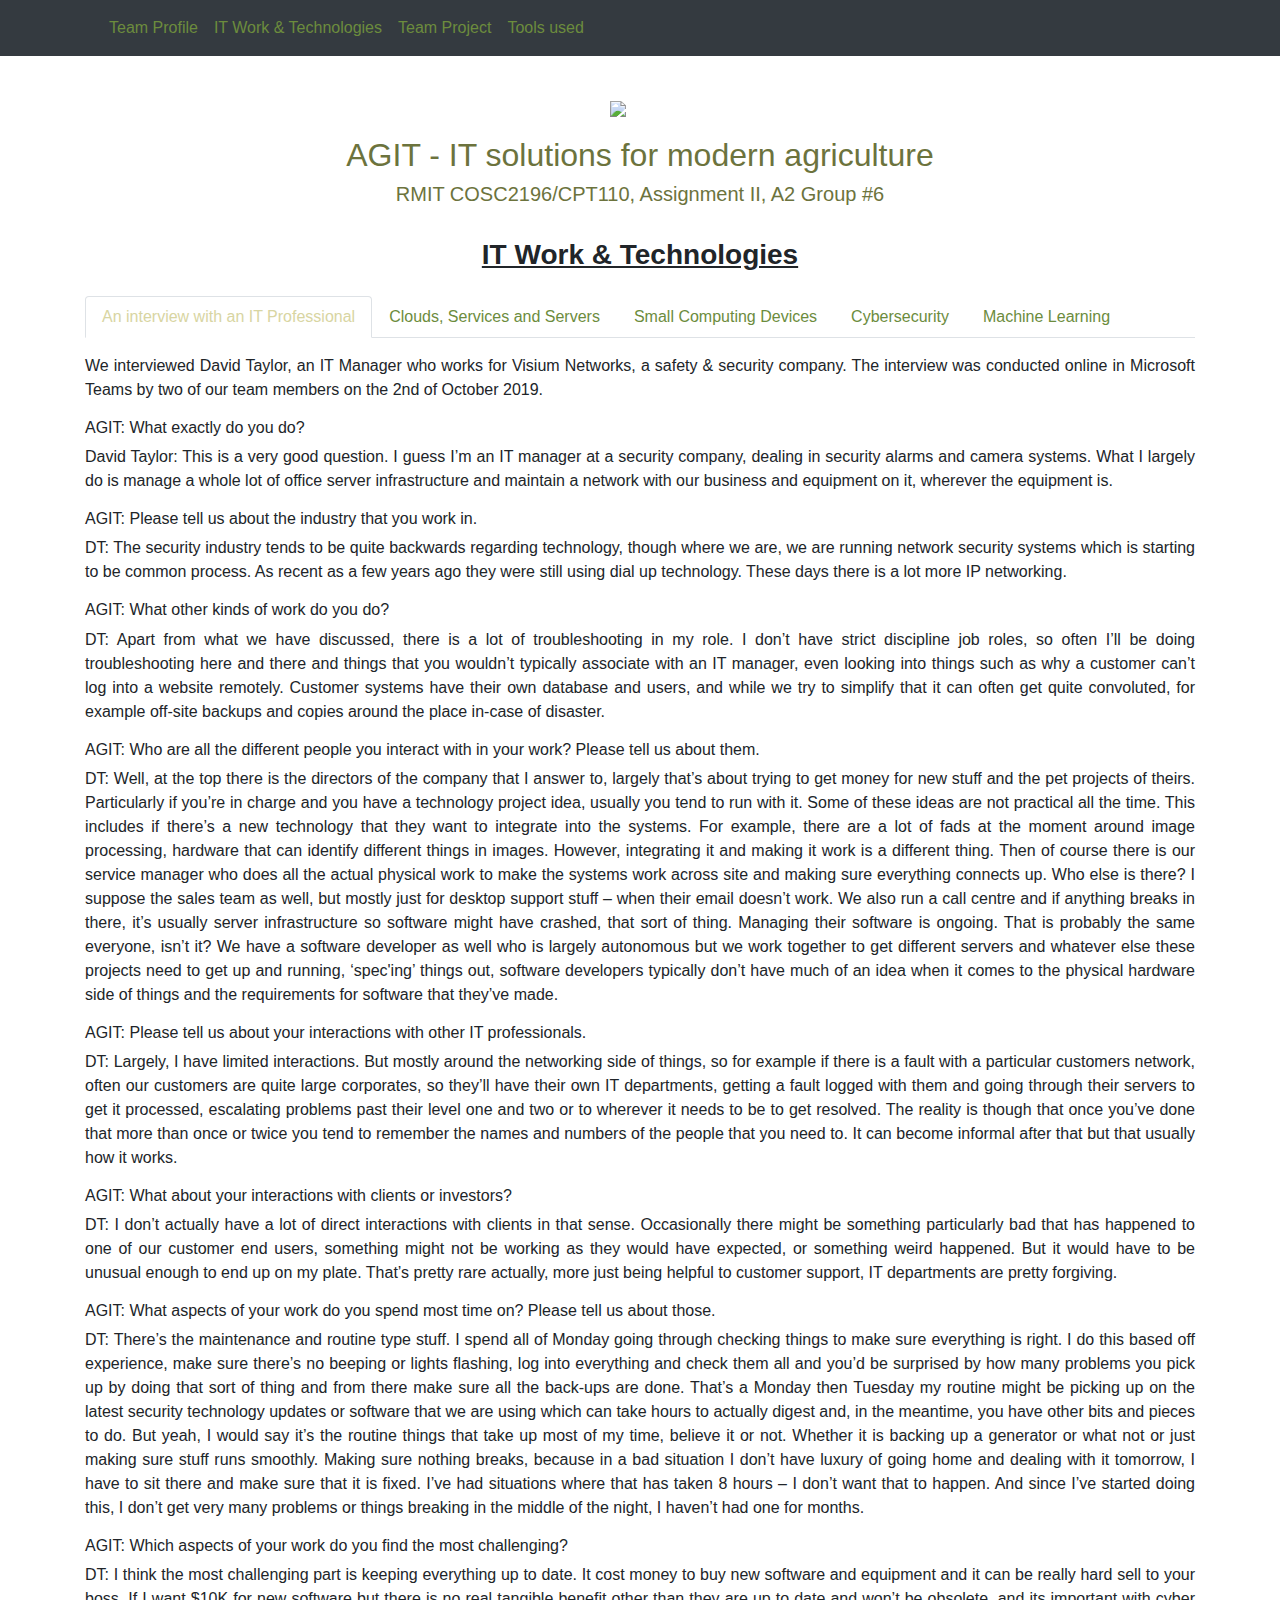
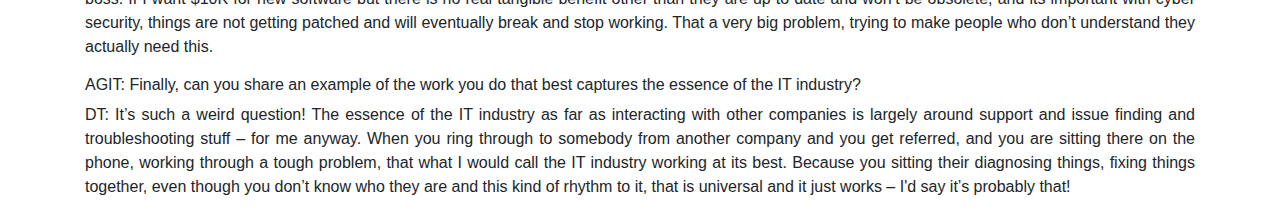
==== commit 1854073a: "major changes in content, added page (tools)" ====
--- a/it_work_technologies.html
+++ b/it_work_technologies.html
@@ -20,45 +20,33 @@
     <!--nav to be replaced when everything is finished-->
 
     <div id="main_nav" class="container-fluid bg-dark">
-        <div class="container">
-            <nav class="navbar navbar-expand-lg">
-                <button class="navbar-toggler" type="button" data-toggle="collapse"
-                    data-target="#navbarSupportedContent" aria-controls="navbarSupportedContent" aria-expanded="false"
-                    aria-label="Toggle navigation">
-                    <span class="navbar-toggler-icon"></span>
-                </button>
-
-                <div class="collapse navbar-collapse" id="navbarSupportedContent">
-                    <ul class="navbar-nav mr-auto">
-                        <li class="nav-item">
-                            <a class="nav-link" href="index.html">Team Profile</a>
-                        </li>
-                        <li class="nav-item active">
-                            <a class="nav-link" href="it_work_technologies.html">IT Work & Technologies</a>
-                        </li>
-                        <li class="nav-item">
-                            <a class="nav-link" href="project.html">Team Project</a>
-                        </li>
-                        <li class="nav-item dropdown">
-                            <a class="nav-link dropdown-toggle" href="#" id="navbarDropdown" role="button"
-                                data-toggle="dropdown" aria-haspopup="true" aria-expanded="false">
-                                Dropdown
-                            </a>
-                            <div class="dropdown-menu" aria-labelledby="navbarDropdown">
-                                <a class="dropdown-item" href="#">Action</a>
-                                <a class="dropdown-item" href="#">Another action</a>
-                                <div class="dropdown-divider"></div>
-                                <a class="dropdown-item" href="#">Something else here</a>
-                            </div>
-                        </li>
-                        <li class="nav-item">
-                            <a class="nav-link disabled" href="#">Disabled</a>
-                        </li>
-                    </ul>
-                </div>
-            </nav>
+            <div class="container">
+                <nav class="navbar navbar-expand-lg">
+                    <button class="navbar-toggler" type="button" data-toggle="collapse"
+                        data-target="#navbarSupportedContent" aria-controls="navbarSupportedContent" aria-expanded="false"
+                        aria-label="Toggle navigation">
+                        <span class="navbar-toggler-icon"></span>
+                    </button>
+    
+                    <div class="collapse navbar-collapse" id="navbarSupportedContent">
+                        <ul class="navbar-nav mr-auto">
+                            <li class="nav-item">
+                                <a class="nav-link" href="index.html">Team Profile</a>
+                            </li>
+                            <li class="nav-item">
+                                <a class="nav-link" href="it_work_technologies.html">IT Work & Technologies</a>
+                            </li>
+                            <li class="nav-item">
+                                <a class="nav-link" href="project.html">Team Project</a>
+                            </li>
+                            <li class="nav-item">
+                                <a class="nav-link" href="tools.html">Tools used</a>
+                            </li>
+                        </ul>
+                    </div>
+                </nav>
+            </div>
         </div>
-    </div>
 
     <!--header-->
     <div id="header" class="container align-items-center p-4">
@@ -508,46 +496,13 @@
                             heater.
                         </p>
                         <p>
-                            SBCs are often not bigger than a credit card. The Raspberry PI foundation, for instance, has
-                            just
-                            released the 4th version of its SBC which allows a user to connect two 4k displays, USB3
-                            devices and
-                            Gigabit Ethernet – all of that on a circuit board which measures only 85x56mm. However, one
-                            of the
-                            main features of all of these devices is the “General-purpose input/output” (GPIO). The
-                            GPIOs are
-                            required to read and send data to sensors like temperature-, motion-, magnetic- and light
-                            sensors,
-                            and actuators like servo-, stepper- or DC motors, relays or solenoids. The variety of
-                            sensors and
-                            actuators are endless and in combination with these little computers, the applications are
-                            unlimited. In the end, the computer code written by the developer decides what the SBC does.
-                        </p>
-                        <p>
-                            A just recently released SBC is Google’s “Coral”. Coral’s focus lies in a different area,
-                            though. It
-                            comes with a tensor processing unit (TPS) that helps to accelerate AI processing locally.
-                            Similarly,
-                            NVIDIA’s Jetson Nano, also released in 2019, is equipped with a 128 core GPU – this is also
-                            a great
-                            advantage for AI processing. The benefits of the local processing units are clear: the data
-                            is saved
-                            locally; it is independent from the internet and delays caused by the internet connections
-                            are
-                            reduced. Concerns about privacy are also limited as the data isn’t being processed in some
-                            random
-                            datacenters.
-                        </p>
-                        <p>
-                            Since the first appearance of single board computers, their power has increased
-                            substantially and
-                            the use cases of them are not limited to data input / output and scrips which process that
-                            data,
-                            anymore. For instance, the “UDOO x86 Ultra” or the “LattePanda 4G/64GB” are powerful enough
-                            to run
-                            mainstream operating systems like Windows 10 and can run most applications an average user
-                            would
-                            use.
+                            SBCs are often not bigger than a credit card. The Raspberry PI foundation, for instance, has just released the 4th version of its SBC which allows a user to connect two 4k displays, USB3 devices and Gigabit Ethernet – all of that on a circuit board which measures only 85x56mm (Raspberrypi.org, 2019). However, one of the main features of all of these devices is the “General-purpose input/output” (GPIO). The GPIOs are required to read and send data to sensors like temperature-, motion-, magnetic- and light sensors, and actuators like servo-, stepper- or DC motors, relays or solenoids. The variety of sensors and actuators are endless and in combination with these little computers, the applications are unlimited. In the end, the computer code written by the developer decides what the SBC does.
+                        </p>
+                        <p>
+                            A just recently released SBC is Google’s “Coral”. Coral’s focus lies in a different area, though. It comes with a tensor processing unit (TPS) that helps to accelerate AI processing locally (Coral.withgoogle.com, 2019). Similarly, NVIDIA’s Jetson Nano, also released in 2019, is equipped with a 128 core GPU – this is also a great advantage for AI processing (NVIDIA Developer, 2019). The benefits of the local processing units are clear: the data is saved locally; it is independent from the internet and delays caused by the internet connections are reduced. Concerns about privacy are also limited as the data isn’t being processed in some random datacentres.
+                        </p>
+                        <p>
+                            Since the first appearance of single board computers, their power has increased substantially and the use cases of them are not limited to data input / output and scrips which process that data, anymore. For instance, the “UDOO x86 Ultra” or the “LattePanda 4G/64GB” are powerful enough to run mainstream operating systems like Windows 10 (Lattepanda.com, 2019) and can run most applications an average user would use. 
                         </p>
                         <p>
                             There are likely to be two technological developments for SBCs in the near future which
@@ -649,6 +604,27 @@
                             a platform for potential AI studies.
 
                         </p>
+                        <h5 class="head">
+                            References
+                        </h5>
+                        <ul>
+                                <li>
+                                        Raspberrypi.org. (2019). [online] Available at:<br/> 
+                                        <a href="https://www.raspberrypi.org/products/raspberry-pi-4-model-b/">https://www.raspberrypi.org/products/raspberry-pi-4-model-b/</a> [Accessed 7 Oct. 2019].
+                                </li>
+                                <li>
+                                        Coral.withgoogle.com. (2019). [online] Available at: <br/>
+                                        <a href="https://coral.withgoogle.com/docs/dev-board/datasheet/">https://coral.withgoogle.com/docs/dev-board/datasheet/</a> [Accessed 13 Oct. 2019].
+                                </li>
+                                <li>
+                                        NVIDIA Developer. (2019). Jetson Nano Developer Kit. [online] Available at: <br/>
+                                        <a href="https://developer.nvidia.com/embedded/jetson-nano-developer-kit">https://developer.nvidia.com/embedded/jetson-nano-developer-kit</a> [Accessed 13 Oct. 2019].
+                                </li>
+                                <li>
+                                        Lattepanda.com. (2019). LattePanda 4G/64GB – LattePanda. [online] Available at: <br/>
+                                        <a href="https://www.lattepanda.com/products/3.html">https://www.lattepanda.com/products/3.html</a> [Accessed 13 Oct. 2019].
+                                </li>
+                        </ul>
                     </div>
                     <div class="tab-pane p-3 fade-bg" id="cybersecurity" role="tabpanel"
                         aria-labelledby="cybersecurity-tab">
--- a/style.css
+++ b/style.css
@@ -18,7 +18,7 @@
 }
 
 a.active {
-    color: black!important;
+    color: #D8D5A2!important;
 }
 
 .head {
@@ -41,4 +41,29 @@
 
 p.answer {
     font-style: italic;
+}
+
+
+
+
+
+* {box-sizing: border-box;}
+
+.img-zoom-container {
+  position: relative;
+}
+
+.img-zoom-lens {
+  position: absolute;
+  border: 1px solid #d4d4d4;
+  /*set the size of the lens:*/
+  width: 40px;
+  height: 40px;
+}
+
+.img-zoom-result {
+  border: 1px solid #d4d4d4;
+  /*set the size of the result div:*/
+  width: 300px;
+  height: 300px;
 }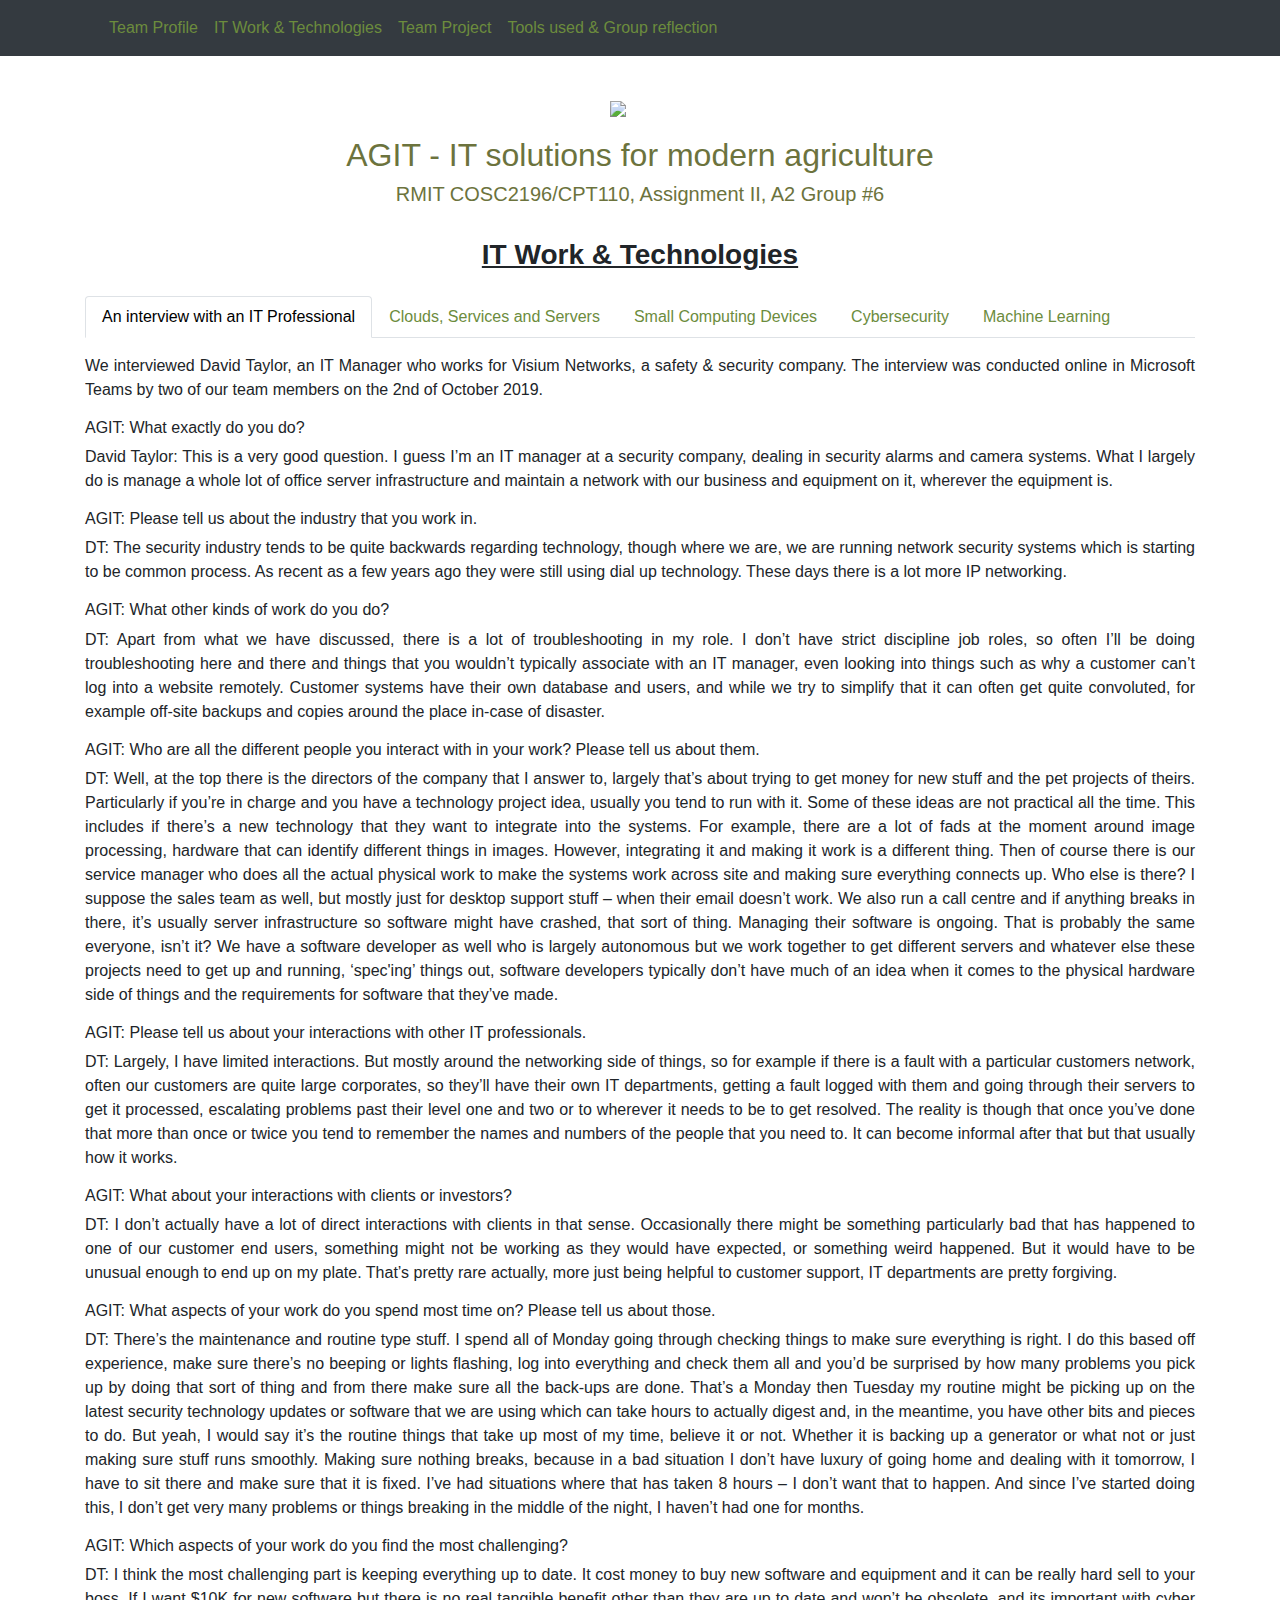
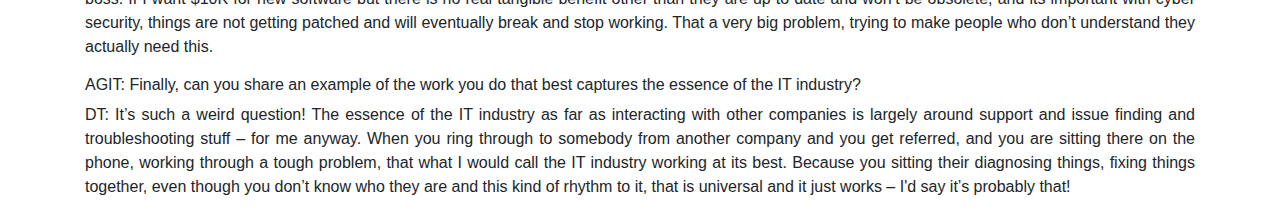
==== commit f43d4cda: "added content" ====
--- a/it_work_technologies.html
+++ b/it_work_technologies.html
@@ -20,33 +20,33 @@
     <!--nav to be replaced when everything is finished-->
 
     <div id="main_nav" class="container-fluid bg-dark">
-            <div class="container">
-                <nav class="navbar navbar-expand-lg">
-                    <button class="navbar-toggler" type="button" data-toggle="collapse"
-                        data-target="#navbarSupportedContent" aria-controls="navbarSupportedContent" aria-expanded="false"
-                        aria-label="Toggle navigation">
-                        <span class="navbar-toggler-icon"></span>
-                    </button>
-    
-                    <div class="collapse navbar-collapse" id="navbarSupportedContent">
-                        <ul class="navbar-nav mr-auto">
-                            <li class="nav-item">
-                                <a class="nav-link" href="index.html">Team Profile</a>
-                            </li>
-                            <li class="nav-item">
-                                <a class="nav-link" href="it_work_technologies.html">IT Work & Technologies</a>
-                            </li>
-                            <li class="nav-item">
-                                <a class="nav-link" href="project.html">Team Project</a>
-                            </li>
-                            <li class="nav-item">
-                                <a class="nav-link" href="tools.html">Tools used</a>
-                            </li>
-                        </ul>
-                    </div>
-                </nav>
-            </div>
+        <div class="container">
+            <nav class="navbar navbar-expand-lg">
+                <button class="navbar-toggler" type="button" data-toggle="collapse"
+                    data-target="#navbarSupportedContent" aria-controls="navbarSupportedContent" aria-expanded="false"
+                    aria-label="Toggle navigation">
+                    <span class="navbar-toggler-icon"></span>
+                </button>
+
+                <div class="collapse navbar-collapse" id="navbarSupportedContent">
+                    <ul class="navbar-nav mr-auto">
+                        <li class="nav-item">
+                            <a class="nav-link" href="index.html">Team Profile</a>
+                        </li>
+                        <li class="nav-item">
+                            <a class="nav-link" href="it_work_technologies.html">IT Work & Technologies</a>
+                        </li>
+                        <li class="nav-item">
+                            <a class="nav-link" href="project.html">Team Project</a>
+                        </li>
+                        <li class="nav-item">
+                            <a class="nav-link" href="tools.html">Tools used & Group reflection</a>
+                        </li>
+                    </ul>
+                </div>
+            </nav>
         </div>
+    </div>
 
     <!--header-->
     <div id="header" class="container align-items-center p-4">
@@ -496,13 +496,32 @@
                             heater.
                         </p>
                         <p>
-                            SBCs are often not bigger than a credit card. The Raspberry PI foundation, for instance, has just released the 4th version of its SBC which allows a user to connect two 4k displays, USB3 devices and Gigabit Ethernet – all of that on a circuit board which measures only 85x56mm (Raspberrypi.org, 2019). However, one of the main features of all of these devices is the “General-purpose input/output” (GPIO). The GPIOs are required to read and send data to sensors like temperature-, motion-, magnetic- and light sensors, and actuators like servo-, stepper- or DC motors, relays or solenoids. The variety of sensors and actuators are endless and in combination with these little computers, the applications are unlimited. In the end, the computer code written by the developer decides what the SBC does.
-                        </p>
-                        <p>
-                            A just recently released SBC is Google’s “Coral”. Coral’s focus lies in a different area, though. It comes with a tensor processing unit (TPS) that helps to accelerate AI processing locally (Coral.withgoogle.com, 2019). Similarly, NVIDIA’s Jetson Nano, also released in 2019, is equipped with a 128 core GPU – this is also a great advantage for AI processing (NVIDIA Developer, 2019). The benefits of the local processing units are clear: the data is saved locally; it is independent from the internet and delays caused by the internet connections are reduced. Concerns about privacy are also limited as the data isn’t being processed in some random datacentres.
-                        </p>
-                        <p>
-                            Since the first appearance of single board computers, their power has increased substantially and the use cases of them are not limited to data input / output and scrips which process that data, anymore. For instance, the “UDOO x86 Ultra” or the “LattePanda 4G/64GB” are powerful enough to run mainstream operating systems like Windows 10 (Lattepanda.com, 2019) and can run most applications an average user would use. 
+                            SBCs are often not bigger than a credit card. The Raspberry PI foundation, for instance, has
+                            just released the 4th version of its SBC which allows a user to connect two 4k displays,
+                            USB3 devices and Gigabit Ethernet – all of that on a circuit board which measures only
+                            85x56mm (Raspberrypi.org, 2019). However, one of the main features of all of these devices
+                            is the “General-purpose input/output” (GPIO). The GPIOs are required to read and send data
+                            to sensors like temperature-, motion-, magnetic- and light sensors, and actuators like
+                            servo-, stepper- or DC motors, relays or solenoids. The variety of sensors and actuators are
+                            endless and in combination with these little computers, the applications are unlimited. In
+                            the end, the computer code written by the developer decides what the SBC does.
+                        </p>
+                        <p>
+                            A just recently released SBC is Google’s “Coral”. Coral’s focus lies in a different area,
+                            though. It comes with a tensor processing unit (TPS) that helps to accelerate AI processing
+                            locally (Coral.withgoogle.com, 2019). Similarly, NVIDIA’s Jetson Nano, also released in
+                            2019, is equipped with a 128 core GPU – this is also a great advantage for AI processing
+                            (NVIDIA Developer, 2019). The benefits of the local processing units are clear: the data is
+                            saved locally; it is independent from the internet and delays caused by the internet
+                            connections are reduced. Concerns about privacy are also limited as the data isn’t being
+                            processed in some random datacentres.
+                        </p>
+                        <p>
+                            Since the first appearance of single board computers, their power has increased
+                            substantially and the use cases of them are not limited to data input / output and scrips
+                            which process that data, anymore. For instance, the “UDOO x86 Ultra” or the “LattePanda
+                            4G/64GB” are powerful enough to run mainstream operating systems like Windows 10
+                            (Lattepanda.com, 2019) and can run most applications an average user would use.
                         </p>
                         <p>
                             There are likely to be two technological developments for SBCs in the near future which
@@ -608,129 +627,333 @@
                             References
                         </h5>
                         <ul>
-                                <li>
-                                        Raspberrypi.org. (2019). [online] Available at:<br/> 
-                                        <a href="https://www.raspberrypi.org/products/raspberry-pi-4-model-b/">https://www.raspberrypi.org/products/raspberry-pi-4-model-b/</a> [Accessed 7 Oct. 2019].
-                                </li>
-                                <li>
-                                        Coral.withgoogle.com. (2019). [online] Available at: <br/>
-                                        <a href="https://coral.withgoogle.com/docs/dev-board/datasheet/">https://coral.withgoogle.com/docs/dev-board/datasheet/</a> [Accessed 13 Oct. 2019].
-                                </li>
-                                <li>
-                                        NVIDIA Developer. (2019). Jetson Nano Developer Kit. [online] Available at: <br/>
-                                        <a href="https://developer.nvidia.com/embedded/jetson-nano-developer-kit">https://developer.nvidia.com/embedded/jetson-nano-developer-kit</a> [Accessed 13 Oct. 2019].
-                                </li>
-                                <li>
-                                        Lattepanda.com. (2019). LattePanda 4G/64GB – LattePanda. [online] Available at: <br/>
-                                        <a href="https://www.lattepanda.com/products/3.html">https://www.lattepanda.com/products/3.html</a> [Accessed 13 Oct. 2019].
-                                </li>
+                            <li>
+                                Raspberrypi.org. (2019). [online] Available at:<br />
+                                <a
+                                    href="https://www.raspberrypi.org/products/raspberry-pi-4-model-b/">https://www.raspberrypi.org/products/raspberry-pi-4-model-b/</a>
+                                [Accessed 7 Oct. 2019].
+                            </li>
+                            <li>
+                                Coral.withgoogle.com. (2019). [online] Available at: <br />
+                                <a
+                                    href="https://coral.withgoogle.com/docs/dev-board/datasheet/">https://coral.withgoogle.com/docs/dev-board/datasheet/</a>
+                                [Accessed 13 Oct. 2019].
+                            </li>
+                            <li>
+                                NVIDIA Developer. (2019). Jetson Nano Developer Kit. [online] Available at: <br />
+                                <a
+                                    href="https://developer.nvidia.com/embedded/jetson-nano-developer-kit">https://developer.nvidia.com/embedded/jetson-nano-developer-kit</a>
+                                [Accessed 13 Oct. 2019].
+                            </li>
+                            <li>
+                                Lattepanda.com. (2019). LattePanda 4G/64GB – LattePanda. [online] Available at: <br />
+                                <a
+                                    href="https://www.lattepanda.com/products/3.html">https://www.lattepanda.com/products/3.html</a>
+                                [Accessed 13 Oct. 2019].
+                            </li>
                         </ul>
                     </div>
                     <div class="tab-pane p-3 fade-bg" id="cybersecurity" role="tabpanel"
                         aria-labelledby="cybersecurity-tab">
                         <h5>
-                            <!--To be filled in-->
-                            placeholder
-                        </h5>
-                        <p>
-                            Lorem ipsum dolor, sit amet consectetur adipisicing elit. Rem nemo expedita, autem magni,
-                            exercitationem ducimus iste nobis odio impedit animi minima, dolorem dolore temporibus quos
-                            id debitis reprehenderit cum at beatae doloribus quibusdam praesentium dicta eligendi
-                            doloremque. Omnis nisi totam iure quidem adipisci, eligendi, amet iusto, cum est quae
-                            recusandae. Commodi, doloribus, iste error atque ad reiciendis deserunt explicabo hic
-                            ducimus numquam perferendis aspernatur. Reprehenderit nulla culpa nobis quam quia tempore,
-                            repellendus iusto? Totam culpa dolore porro, exercitationem sed numquam quos veniam
-                            provident nesciunt, at, alias sapiente doloribus corrupti dignissimos dolores quia. Animi
-                            debitis, exercitationem aliquid officia aperiam aliquam similique accusamus dolorem sequi a
-                            provident. Eaque eos similique minus ipsa ullam, placeat incidunt perspiciatis inventore
-                            sunt nesciunt temporibus numquam unde? Ad repellat soluta quibusdam laudantium aliquid modi
-                            nostrum, iste eum incidunt, autem aspernatur placeat quas nemo inventore culpa iusto sint
-                            delectus eveniet laboriosam. Recusandae, debitis dolorem consequatur sapiente iure maxime,
-                            eum maiores suscipit beatae amet quasi ratione at cumque officia! Ea nam saepe quas et dicta
-                            debitis tempora eius, voluptates odio cupiditate voluptate, molestiae doloribus iusto
-                            eligendi commodi aut. Necessitatibus illum porro ipsam nostrum eaque omnis eveniet expedita,
-                            temporibus accusamus. Nostrum rerum libero laborum voluptate magni recusandae repellendus,
-                            dignissimos impedit laboriosam. Nam consequatur cumque perferendis labore eius suscipit
-                            iusto, adipisci voluptatibus omnis magnam quasi laboriosam dolore temporibus eos dignissimos
-                            reprehenderit. Nobis, adipisci aliquam, temporibus possimus itaque voluptas aspernatur atque
-                            natus vel quibusdam perferendis ad ipsam ab dolorum voluptatibus fuga placeat amet rerum
-                            iste illum laborum. Est rem et illo perspiciatis distinctio. Eos suscipit neque rem corrupti
-                            temporibus mollitia magnam, aliquid facilis sed nesciunt blanditiis veniam! Repudiandae
-                            necessitatibus incidunt, vero illo repellat quam neque officia libero, quo nulla eos dolorum
-                            unde quae officiis, voluptatem consequatur. Iste doloribus eaque neque laboriosam totam,
-                            alias, vero praesentium quasi a deleniti beatae adipisci provident? Ad dicta, quisquam
-                            eaque, impedit cumque architecto cum nihil nam perspiciatis sint ex corporis reiciendis
-                            odio, iste sunt. Nobis doloribus eum assumenda sapiente ad enim earum sint recusandae
-                            corrupti saepe molestiae perspiciatis omnis iure reprehenderit libero officia odit,
-                            laboriosam blanditiis possimus. Consectetur magni molestiae doloribus veritatis,
-                            consequuntur voluptatibus accusamus laboriosam voluptates error. Odio earum reprehenderit
-                            ipsam incidunt iusto! Repudiandae voluptatibus, ab possimus tenetur sunt ullam odit
-                            provident consectetur dolorum! Voluptatem nulla tempore nam voluptas, dolorem harum veniam
-                            laborum reprehenderit laboriosam doloremque asperiores est accusantium. Quam odit dolor et,
-                            voluptate nobis cupiditate laborum! Perferendis necessitatibus, veniam iusto, culpa atque
-                            numquam beatae, velit ut nesciunt ratione accusamus eos tenetur commodi rerum repudiandae
-                            officia tempore. Saepe esse cupiditate culpa necessitatibus nesciunt sint doloribus
-                            voluptates officia odit, vero nihil accusantium natus dignissimos atque illum, adipisci eius
-                            illo harum temporibus. Sint, suscipit ducimus eius quod quos placeat voluptas dolor facilis
-                            deserunt adipisci numquam similique ipsam sed animi voluptate quidem cumque, illum tempore
-                            corrupti reprehenderit aliquid? Tenetur quidem, voluptatem dicta reprehenderit facere ipsum
-                            tempora perspiciatis aut iure alias suscipit laborum nam provident reiciendis sint,
-                            exercitationem voluptatum repellat optio! Aperiam ipsam non sit deserunt dicta consectetur,
-                            optio soluta eos, sint totam nesciunt, quod officia maiores fugit similique odio.
-                        </p>
+                            What does it do?
+                        </h5>
+                        <p>
+                            Cyber security is the practice of protecting computers, servers, mobile devices, electronic
+                            systems, networks and data from criminal attacks. It is also known as information technology
+                            security (Kaspersky 2019) and it is broken into five different subsections, as the umbrella
+                            term cyber security is very broad.
+                        </p>
+                        <p>
+                            The first type of cyber security is that of protecting critical infrastructure security.
+                            This refers to the security of physical systems that society rely on. For example, important
+                            physical infrastructure are the electricity grid, traffic lights and hospital technology and
+                            the cyber security here includes having contingency plans when the technology fails, so
+                            society can carry on their daily lives uninterrupted (Mind Core 2019).
+                        </p>
+                        <p>
+                            The second category is what is known as application security. This describes security
+                            measures at the application level that aim to prevent data or code within an app being
+                            stolen or hijacked. Application security can involve both software and hardware. For
+                            instance, a router can be used to prevent anyone from seeing a computer’s IP address over
+                            the internet. Additionally, software that creates a protective ‘firewall’ can be used to
+                            strictly define what activities are allowed and prohibited to protect a specific application
+                            (CM Ware 2019).
+                        </p>
+                        <p>
+                            The third category is network security. Network security is the act of preventing and
+                            protecting against unauthorized intrusion into corporate networks (Fruhlinger 2018). This
+                            can be as simple as setting up passwords for people who are authorized to access the systems
+                            and networks, to having specialist intrusion detection and prevention software to identify
+                            and block attacks using a data base of know techniques used by hackers (Comodo 2019).
+                        </p>
+                        <p>
+                            Category number four of cyber security is cloud security. Cloud security is a set of
+                            controls, policies, technologies and procedures used to protect cloud-based data (Chabrow
+                            2011). This includes measures such as cloud storage providers having all storage backed up
+                            on a secondary server, as well as encryption systems that use algorithms that are basically
+                            impossible to break, to protect the data on their servers (Idexcel Technologies 2018).
+                        </p>
+                        <p>
+                            The last and fifth category under cyber security is Internet of Things (IoT) security. This
+                            category refers to safeguarding users’ personal information, which is stored on anything
+                            that connects to the internet, for example your mobile phone, computer and smart watch. All
+                            users of the internet need to protect themselves with this type of cybersecurity (Rouse
+                            2019). The best way for consumers to do this is by educating themselves on ways that hackers
+                            can get their personal information off their devices. That information could be for instance
+                            banking or private information. It is advisable to protect yourself by using an internet
+                            security software that can protect all of your devices that connect to the internet, such as
+                            Norton security packages (Marr 2016). As the Information Technology (IT) world is growing,
+                            so is the cyber security world as it tries to make the IT world a safer space for everyone
+                            to use. One example to achieve that is a new software type called “user-behavior analytics”.
+                            If someone is able to find out your password and get onto your network, the software will
+                            pick up that the person isn’t following your usual behaviors on the device, i.e. they may
+                            have a slower typing speed. The software will pick up these changes in behavior and lock the
+                            person out of the computer. Then they will have to
+                            answer a line of personal question that only the person who owns the account will be able to
+                            answer correctly (Mello 2018), in this way protecting the device. New technology in cyber
+                            security is improving due to improved hardware and coding software, allowing people in the
+                            IT sector to turn ideas into usable tools for people and business to use to safeguard
+                            themselves.
+                        </p>
+                        <h5>
+                            What is the likely impact?
+                        </h5>
+                        <p>
+                            Cybercrime is costing the Australian economy 1 billion dollars a year. Australia is the 5th
+                            highest targeted country in the world for cybercrime; 516,380 Australian small businesses
+                            fell victim to cybercrime in 2017 (Catibog 2019). These statistics confirm why the cyber
+                            security industry is so important. It highlights why new technology in this space will help
+                            give everyday people peace of mind while using the internet to conduct transactions as well
+                            as small and large business to conduct their business practices. Improving cyber security
+                            technology will also help save the economy money, as the government will be able to spend
+                            less on protecting government information using cyber security. Furthermore, government
+                            agencies such as police investigating criminal matters conducted using information
+                            technology will be increasingly improved. As the world becomes more reliant on IT, for
+                            example the rise of robotics and automated assembly lines to produce, transport and sell
+                            goods, cyber security jobs will become in demand and more will be created. As companies that
+                            have technology-based assets run on technology, these will need to employ someone to make
+                            sure they are secure as possible. An example of this is the use of automated forklifts in
+                            warehousing, there is no longer a need for drivers. However, it is important that someone is
+                            making sure the security system is tight to access the controls. Otherwise an unauthorized
+                            person could login to the system and cause also sorts of chaos costing a company a lot of
+                            money to rectify. More cyber security jobs will also be created in the government sector in
+                            coming years with welfare payments and government payments increasingly being conducted
+                            online. Making sure these transactions are being transacted securely will become more
+                            important as time goes on as physical brick and mortar, face to face service center’s
+                            disappear.
+                        </p>
+                        <h5>
+                            How will this affect you?
+                        </h5>
+                        <p>
+                            Cyber security is important to me as I use devices every day that are connected to the
+                            internet to complete personal transactions like internet banking. It is also important for
+                            me to understand the risks of cybersecurity as studying and paying some of my bills online,
+                            I fill out a lot of forms with my personal details on them. However, due to increasing and
+                            cheaper household software like anti-virus and a password protected home networks I feel
+                            safer using the internet to conduct these personal transactions. However, older people in my
+                            family – like my grandparents – need help and to be better educated on the risks of cyber
+                            security. They need to understand what they can do to protect themselves, as they have been
+                            caught out with unscrupulous people accessing their banking to take advantage of them.
+                            Luckily, a local Hi-Fi chain contacted them, because the transactions looked unusual. They
+                            have been more careful since when using internet banking. These kinds of mistakes would be
+                            so easy to make if you were not aware of cyber criminals and the tactics they use. It is
+                            worth paying for anti-virus software in the home.
+                        </p>
+                        <h5 class="head">
+                            References
+                        </h5>
+                        <ul>
+                            <li>
+                                Catibog, John. 2019. 121 Cybersecurity and Cybercrime Statistics in Australia. May 10. Accessed October 5, 2019. <br/><a href="https://www.indagard.com.au/cybersecurity-cybercrime-australia/">https://www.indagard.com.au/cybersecurity-cybercrime-australia/</a>.
+                            </li>
+                            <li>
+                                    Chabrow, Eric. 2011. 10 Realms of Cloud Security Services. September 26. Accessed October 5, 2019. <br/><a href="https://www.bankinfosecurity.com/10-realms-cloud-security-services-a-4097">https://www.bankinfosecurity.com/10-realms-cloud-security-services-a-4097</a>.
+                            </li>
+                            <li>
+                                    CM Ware. 2019. What is application security? Accessed October 5, 2019. <br/><a href="https://www.vmware.com/topics/glossary/content/application-security">https://www.vmware.com/topics/glossary/content/application-security</a>.
+                            </li>
+                            <li>
+                                    Comodo. 2019. What Is Network Security? January 11. Accessed October 5, 2019. <br/><a href="https://enterprise.comodo.com/blog/what-is-network-security/">https://enterprise.comodo.com/blog/what-is-network-security/</a>.
+                            </li>
+                            <li>
+                                    Fruhlinger, Josh. 2018. What is network security? Definition, methods, jobs & salaries. July 3. Accessed October 5, 2019. <br/><a href="https://www.csoonline.com/article/3285651/what-is-network-security-definition-methods-jobs-and-salaries.html">https://www.csoonline.com/article/3285651/what-is-network-security-definition-methods-jobs-and-salaries.html</a>.
+                            </li>
+                            <li>
+                                    Idexcel Technologies. 2018. Top 6 Methods to Protect Your Cloud Data from Hackers. October 24. Accessed October 5, 2019. <br/><a href="https://www.idexcel.com/blog/tag/types-of-security-in-cloud-computing/">https://www.idexcel.com/blog/tag/types-of-security-in-cloud-computing/</a>.
+                            </li>
+                            <li>
+                                    Kaspersky. 2019. What is Cyber-Security? March 20. Accessed October 04, 2019. <br/><a href="https://www.kaspersky.com.au/resource-center/definitions/what-is-cyber-security">https://www.kaspersky.com.au/resource-center/definitions/what-is-cyber-security</a>.
+                            </li>
+                            <li>
+                                    Marr, Bernard. 2016. 5 Simple Steps To Protect Yourself From IoT Security Threats. May 3. Accessed October 5, 2019. <br/><a href="https://www.forbes.com/sites/bernardmarr/2016/05/03/5-simple-steps-to-protect-yourself-from-iot-security-threats/#550cecd42b22">https://www.forbes.com/sites/bernardmarr/2016/05/03/5-simple-steps-to-protect-yourself-from-iot-security-threats/#550cecd42b22</a>.
+                            </li>
+                            <li>
+                                    Mello, John P. 2018. 5 emerging security technologies set to level the battlefield. Accessed October 5, 2019.<br/><a href="https://techbeacon.com/security/5-emerging-security-technologies-set-level-battlefield">https://techbeacon.com/security/5-emerging-security-technologies-set-level-battlefield</a>.
+                            </li>
+                            <li>
+                                    Mind Core. 2019. 5 types of cyber security. July. Accessed October 5, 2019. <br/><a href="https://mind-core.com/5-types-of-cyber-security/">https://mind-core.com/5-types-of-cyber-security/</a>.
+                            </li>
+                            <li>
+                                    Rouse, Margaret. 2019. IoT security (internet of things security) . May 7. Accessed October 5, 2019. <br/><a href="https://internetofthingsagenda.techtarget.com/definition/IoT-security-Internet-of-Things-security">https://internetofthingsagenda.techtarget.com/definition/IoT-security-Internet-of-Things-security</a>.
+                            </li>
+                        </ul>
                     </div>
                     <div class="tab-pane p-3 fade-bg" id="machine-learning" role="tabpanel"
                         aria-labelledby="machine-learning-tab">
                         <h5>
-                            <!--To be filled in-->
-                            placeholder
-                        </h5>
-                        <p>
-                            Lorem ipsum dolor, sit amet consectetur adipisicing elit. Rem nemo expedita, autem magni,
-                            exercitationem ducimus iste nobis odio impedit animi minima, dolorem dolore temporibus quos
-                            id debitis reprehenderit cum at beatae doloribus quibusdam praesentium dicta eligendi
-                            doloremque. Omnis nisi totam iure quidem adipisci, eligendi, amet iusto, cum est quae
-                            recusandae. Commodi, doloribus, iste error atque ad reiciendis deserunt explicabo hic
-                            ducimus numquam perferendis aspernatur. Reprehenderit nulla culpa nobis quam quia tempore,
-                            repellendus iusto? Totam culpa dolore porro, exercitationem sed numquam quos veniam
-                            provident nesciunt, at, alias sapiente doloribus corrupti dignissimos dolores quia. Animi
-                            debitis, exercitationem aliquid officia aperiam aliquam similique accusamus dolorem sequi a
-                            provident. Eaque eos similique minus ipsa ullam, placeat incidunt perspiciatis inventore
-                            sunt nesciunt temporibus numquam unde? Ad repellat soluta quibusdam laudantium aliquid modi
-                            nostrum, iste eum incidunt, autem aspernatur placeat quas nemo inventore culpa iusto sint
-                            delectus eveniet laboriosam. Recusandae, debitis dolorem consequatur sapiente iure maxime,
-                            eum maiores suscipit beatae amet quasi ratione at cumque officia! Ea nam saepe quas et dicta
-                            debitis tempora eius, voluptates odio cupiditate voluptate, molestiae doloribus iusto
-                            eligendi commodi aut. Necessitatibus illum porro ipsam nostrum eaque omnis eveniet expedita,
-                            temporibus accusamus. Nostrum rerum libero laborum voluptate magni recusandae repellendus,
-                            dignissimos impedit laboriosam. Nam consequatur cumque perferendis labore eius suscipit
-                            iusto, adipisci voluptatibus omnis magnam quasi laboriosam dolore temporibus eos dignissimos
-                            reprehenderit. Nobis, adipisci aliquam, temporibus possimus itaque voluptas aspernatur atque
-                            natus vel quibusdam perferendis ad ipsam ab dolorum voluptatibus fuga placeat amet rerum
-                            iste illum laborum. Est rem et illo perspiciatis distinctio. Eos suscipit neque rem corrupti
-                            temporibus mollitia magnam, aliquid facilis sed nesciunt blanditiis veniam! Repudiandae
-                            necessitatibus incidunt, vero illo repellat quam neque officia libero, quo nulla eos dolorum
-                            unde quae officiis, voluptatem consequatur. Iste doloribus eaque neque laboriosam totam,
-                            alias, vero praesentium quasi a deleniti beatae adipisci provident? Ad dicta, quisquam
-                            eaque, impedit cumque architecto cum nihil nam perspiciatis sint ex corporis reiciendis
-                            odio, iste sunt. Nobis doloribus eum assumenda sapiente ad enim earum sint recusandae
-                            corrupti saepe molestiae perspiciatis omnis iure reprehenderit libero officia odit,
-                            laboriosam blanditiis possimus. Consectetur magni molestiae doloribus veritatis,
-                            consequuntur voluptatibus accusamus laboriosam voluptates error. Odio earum reprehenderit
-                            ipsam incidunt iusto! Repudiandae voluptatibus, ab possimus tenetur sunt ullam odit
-                            provident consectetur dolorum! Voluptatem nulla tempore nam voluptas, dolorem harum veniam
-                            laborum reprehenderit laboriosam doloremque asperiores est accusantium. Quam odit dolor et,
-                            voluptate nobis cupiditate laborum! Perferendis necessitatibus, veniam iusto, culpa atque
-                            numquam beatae, velit ut nesciunt ratione accusamus eos tenetur commodi rerum repudiandae
-                            officia tempore. Saepe esse cupiditate culpa necessitatibus nesciunt sint doloribus
-                            voluptates officia odit, vero nihil accusantium natus dignissimos atque illum, adipisci eius
-                            illo harum temporibus. Sint, suscipit ducimus eius quod quos placeat voluptas dolor facilis
-                            deserunt adipisci numquam similique ipsam sed animi voluptate quidem cumque, illum tempore
-                            corrupti reprehenderit aliquid? Tenetur quidem, voluptatem dicta reprehenderit facere ipsum
-                            tempora perspiciatis aut iure alias suscipit laborum nam provident reiciendis sint,
-                            exercitationem voluptatum repellat optio! Aperiam ipsam non sit deserunt dicta consectetur,
-                            optio soluta eos, sint totam nesciunt, quod officia maiores fugit similique odio.
-                        </p>
+                            What does it do?
+                        </h5>
+                        <p>
+                            Machine learning is a subset of Artificial Intelligence (AI) that enables a computer to
+                            learn autonomously without the need for it to be explicitly programmed (SAS Institute 2019).
+                            This is accomplished by the analysis of a set of data, known as training data, to create a
+                            model that allows the computer to generate predictions or inferences from the data provided
+                            (Google Cloud Platform 2017). These predictions or inferences can then be used to solve
+                            various problems or answer difficult questions. For example, the manufacturing industry uses
+                            machine learning to analyze the specific sounds made by aircraft engines (Columbus 2019).
+                            Then, the computers are able infer if a machine passes quality tests or if it is failing by
+                            using the training model generated from the analysis. This greatly benefits companies by
+                            preventing breakdowns, thus saving them money (ibid.).
+                        </p>
+                        <p>
+                            Google recently showcased an updated version of their state-of-the-art voice assistant,
+                            Google Assistant, coming to mobile phones in late 2019, that would greatly improve the user
+                            experience by making its functionality available offline (Lee T. B 2019). Voice assistants
+                            use machine learning in tandem with natural language processing technology to better
+                            understand human speech (Barba P 2019). This requires a tremendous amount of computational
+                            power as programmers work hard to improve speech recognition and make it more accurate (Lee
+                            T. B 2019). Therefore, most companies such as Google and Apple use cloud services to offload
+                            the computational demand from mobile phones to their own servers. This impairs the usability
+                            of these useful assistants as they require an internet connection to connect to the cloud
+                            and it takes time to transmit the necessary data. However, Google has managed to develop its
+                            voice assistant to function offline so that it does not require an internet connection and
+                            it is able to respond more quickly than before (ibid.).
+                        </p>
+                        <p>
+                            Currently, this technology is applied in various fields such as entertainment,
+                            accessibility, marketing, medical science, among others. For example, the entertainment
+                            company Netflix uses machine learning in its recommendation algorithms to enhance its users
+                            experience by recommending similarly appealing shows according to each users tastes (Netflix
+                            2019). Furthermore, the company applies this technology to its efforts in acquiring new
+                            shows, improving its video streaming technology, and creating content for its users (ibid.).
+                            In the case of personalizing user recommendations, it is able to do this by analyzing how
+                            its users make use of their service and identifying the characteristics of the shows that
+                            are prominently viewed among its users and applying this into, for example, the visual style
+                            in which shows are presented to a user through a thumbnail to present them in a more
+                            appealing manner depending on the users taste.
+                        </p>
+                        <p>
+                            In the near future, it is highly likely that machine learning will rapidly grow in its
+                            applicability and further advance in its current state of technology. Many software
+                            applications will begin to incorporate machine learning into its basic functionality
+                            (Matthew Johnsen 2018). Moreover, this technology will increase in demand and rise in
+                            popularity as a service for organizations that may want to utilize this technology but do
+                            not want to heavily invest in the hardware and specialized handling necessary to run it.
+                            Machine learning may even progress as far as to enable computers with the ability to
+                            understand human language easily. IBM Watson Assistant is one example that may achieve this
+                            as this technology continues to develop (ibid.).
+                        </p>
+                        <p>
+                            Machine learning is made possible today because of the numerous explorations and
+                            experimentations by various companies and individuals to discover if a computer has the
+                            ability of self-learning. The first self-learning computer program written by Arthur Samuel
+                            was able to improve its capability of playing checkers by analysing and applying strategies
+                            to win the game as it kept playing (Marr 2016). In the 1990s, machine learning started to
+                            steer towards a data-driven approach of learning things where large amounts of data are
+                            analysed by computers. As machine learning continued to develop, various more technical
+                            achievements arose such as human gesture recognition in 2010 by Microsoft, categorisation of
+                            objects in 2011 by Google Brain's deep neural network, and photo recognition software
+                            capable of identifying individuals in 2014 by Facebook (ibid.).
+                        </p>
+                        <h5>
+                            What is the likely impact?
+                        </h5>
+                        <p>
+                            Machine learning has the potential to impact various areas of importance in the world today
+                            such as climate change modelling, autonomous vehicles, medical research, and risk
+                            assessments of machines (Protiviti Inc. 2017). It is likely that this impact will vastly
+                            improve climate change models in terms of speed and accuracy. Thus, preventative measures
+                            can be taken as more accurate predictions on areas affecting climate change are brought into
+                            knowledge. Medical research is also being impacted by this through the improved analysis of
+                            patient data and diagnoses and treatment suggestion (ibid.). This new age of data brought
+                            about by machine learning has made more information available to the public and to companies
+                            thus making them more aware and able to take measures in response to the patterns and
+                            inferences discovered. Both the general public and the companies will be equally affected by
+                            the impacts that machine learning carries with it. For example, any benefits that a hospital
+                            would reap from improved medical research will also impact its patients by improving their
+                            medication. However, the public are at risk to certain negative impacts that companies will
+                            not be subjected to. One of these risks include the negligence of the best interest of
+                            humans due to the possible distortion of data from faulty inputs and machines training on
+                            this data including bias or errors for an extended period of time (ibid.). To mitigate this
+                            risk, machine learning algorithms still need to be kept in check by data scientists.
+                            Therefore, more jobs are created because of this field, whereby humans are still needed in
+                            managing it as it cannot be fully autonomous at this time. Another example of this is the
+                            technology of self-driving cars. It is a challenge to fully assess the ethical laws and
+                            responsibility behind self-driving cars and whether or not it is a practical concept when
+                            massively produced and used. Hence, public transport vehicles and its drivers are still much
+                            needed in the world today.
+                        </p>
+                        <h5>
+                            How will this affect you?
+                        </h5>
+                        <p>
+                            In our daily lives, machine learning has an invisible effect on most people despite it
+                            bringing major changes to our lives, more than the public is aware of. Although many
+                            companies are well-versed in this technology, the majority of the public are still unaware
+                            of how machine learning plays a role in their personal lives such as the products that are
+                            manufactured, entertainment that is produced, new medical treatments, and especially online
+                            shopping. Advertisements in particular are no longer random and are getting more
+                            personalized. This is one area that may be less invisible to individuals as it is becoming
+                            more apparent that it is not a coincidence that online advertisements are in alignment with
+                            the websites that a user views or searches on a daily basis. This may leave most consumers
+                            feeling uncomfortable or delighted at the fact that they can view advertisements that are
+                            relevant to their interests. Although there are benefits to this, friends and family should
+                            be educated and made aware of the technology powering the advertisements they see so
+                            frequently. Viewing these advertisements so often may even lead to encouragement to spend
+                            money or cause impulsive shopping in people. In contrast, friends and family may be able to
+                            find solutions to the problems that they are facing either through a product or service. For
+                            example, an individual secretly harboring depressive and suicidal thoughts may start to see
+                            advertisements promoting suicide prevention hotlines or other forms of help. This would make
+                            an enormous positive impact in the lives of our friends and family because it may bring the
+                            individual's attention to these preventative measures. Additionally, friends and family’s
+                            lives could be saved or made easier because of the advancement of medical research in light
+                            of machine learning. The improved diagnoses and treatments may be able to further relieve
+                            illnesses or conditions ailing a person.
+                        </p>
+                        <h5 class="head">
+                            References
+                        </h5>
+                        <ul>
+                            <li>
+                                    Barba P 2019, Machine Learning for Natural Language Processing - Lexalytics, Lexalytics, viewed on 9 October 2019,<br/> <a href="https://www.lexalytics.com/lexablog/machine-learning-vs-natural-language-processing-part-1">https://www.lexalytics.com/lexablog/machine-learning-vs-natural-language-processing-part-1</a>.
+                            </li>
+                            <li>
+                                    Columbus, L 2019, '10 Ways Machine Learning Is Revolutionizing Manufacturing In 2019', Forbes, 11 August, viewed on 9 October 2019,<br/> <a href="https://www.forbes.com/sites/louiscolumbus/2019/08/11/10-ways-machine-learning-is-revolutionizing-manufacturing-in-2019/#6a38cafc2b40">https://www.forbes.com/sites/louiscolumbus/2019/08/11/10-ways-machine-learning-is-revolutionizing-manufacturing-in-2019/#6a38cafc2b40</a>.
+                            </li>
+                            <li>
+                                    Google Cloud Platform 2017, What is Machine Learning? (AI Adventures), YouTube, 24 August, Google, California, viewed on 9 October 2019,<br/> <a href="https://youtu.be/HcqpanDadyQ">https://youtu.be/HcqpanDadyQ</a>.
+                            </li>
+                            <li>
+                                    Lee T. B 2019, 'Why Google believes machine learning is its future', Ars Technica, 11 May, viewed on 9 October 2019,<br/> <a href="https://arstechnica.com/gadgets/2019/05/googles-machine-learning-strategy-hardware-software-and-lots-of-data/">https://arstechnica.com/gadgets/2019/05/googles-machine-learning-strategy-hardware-software-and-lots-of-data/</a>.
+                            </li>
+                            <li>
+                                    Marr, B 2016, 'A Shot History of Machine Learning -- Every Manager Should Read', Forbes, 19 February, viewed on 11 October 2019,<br/> <a href="https://www.forbes.com/sites/bernardmarr/2016/02/19/a-short-history-of-machine-learning-every-manager-should-read/#4ed49c8415e7">https://www.forbes.com/sites/bernardmarr/2016/02/19/a-short-history-of-machine-learning-every-manager-should-read/#4ed49c8415e7</a>.
+                            </li>
+                            <li>
+                                    Matthew Johnsen 2018, '5 predictions for the future of machine learning', IBM Big Data & Analytics Hub, blog post, 10 May, viewed on 10 October 2019,<br/> <a href="https://www.ibmbigdatahub.com/blog/5-predictions-future-machine-learning">https://www.ibmbigdatahub.com/blog/5-predictions-future-machine-learning</a>.
+                            </li>
+                            <li>
+                                    Netflix 2019, Netflix Research, viewed on 10 October 2019,<br/> <a href="https://research.netflix.com/research-area/machine-learning">https://research.netflix.com/research-area/machine-learning</a>.
+                            </li>
+                            <li>
+                                    Protiviti Inc. 2017, The Effects of Machine learning | Protiviti - United States, Protiviti Inc., viewed on 11 October 2019,<br/> <a href="https://www.protiviti.com/US-en/insights/effects-machine-learning">https://www.protiviti.com/US-en/insights/effects-machine-learning</a>.
+                            </li>
+                            <li>
+                                    SAS Institute 2019, Machine Learning: What it is and why it matters | SAS, SAS Institute, viewed on 9 October 2019,<br/> <a href="https://www.sas.com/en_my/insights/analytics/machine-learning.html">https://www.sas.com/en_my/insights/analytics/machine-learning.html</a>
+                            </li>
+                        </ul>
                     </div>
                 </div>
             </div>
--- a/style.css
+++ b/style.css
@@ -18,7 +18,7 @@
 }
 
 a.active {
-    color: #D8D5A2!important;
+    color: black!important;
 }
 
 .head {
@@ -38,32 +38,3 @@
     width: 15%;
     vertical-align: top;
 }
-
-p.answer {
-    font-style: italic;
-}
-
-
-
-
-
-* {box-sizing: border-box;}
-
-.img-zoom-container {
-  position: relative;
-}
-
-.img-zoom-lens {
-  position: absolute;
-  border: 1px solid #d4d4d4;
-  /*set the size of the lens:*/
-  width: 40px;
-  height: 40px;
-}
-
-.img-zoom-result {
-  border: 1px solid #d4d4d4;
-  /*set the size of the result div:*/
-  width: 300px;
-  height: 300px;
-}